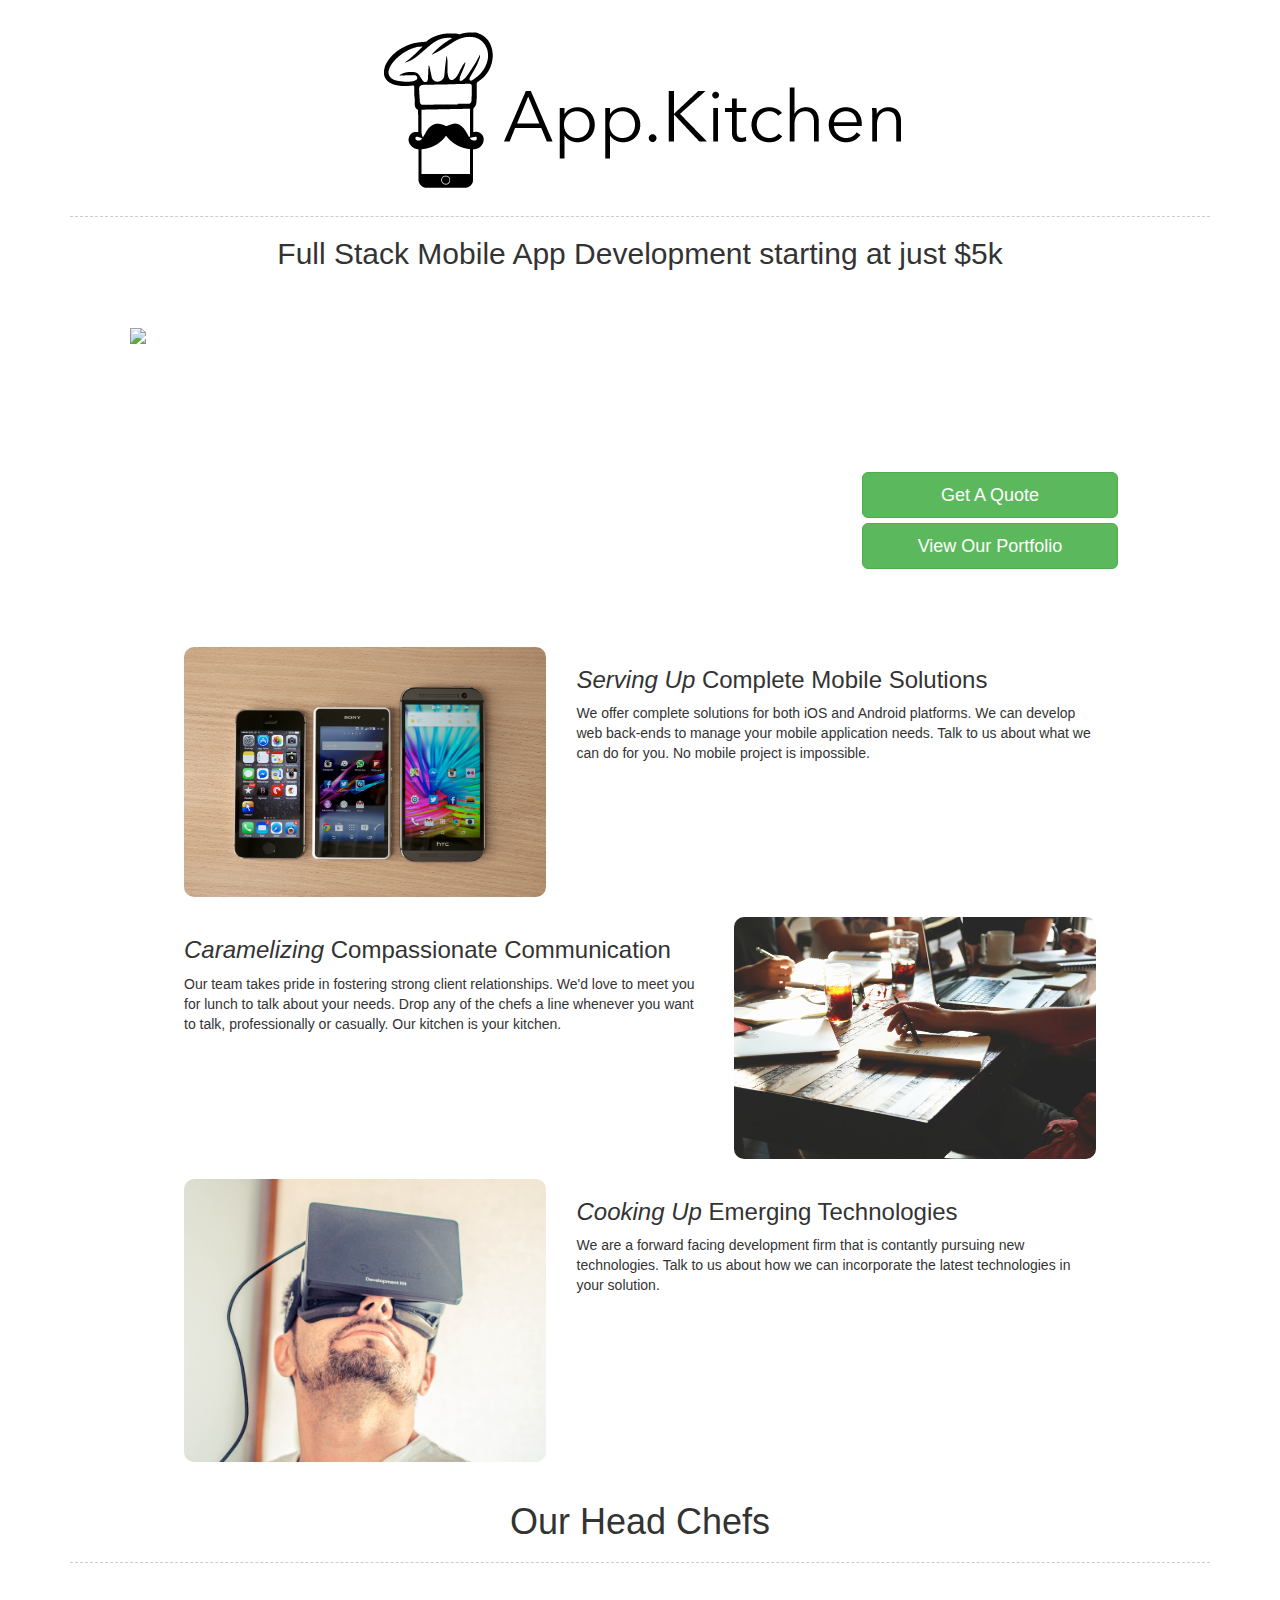
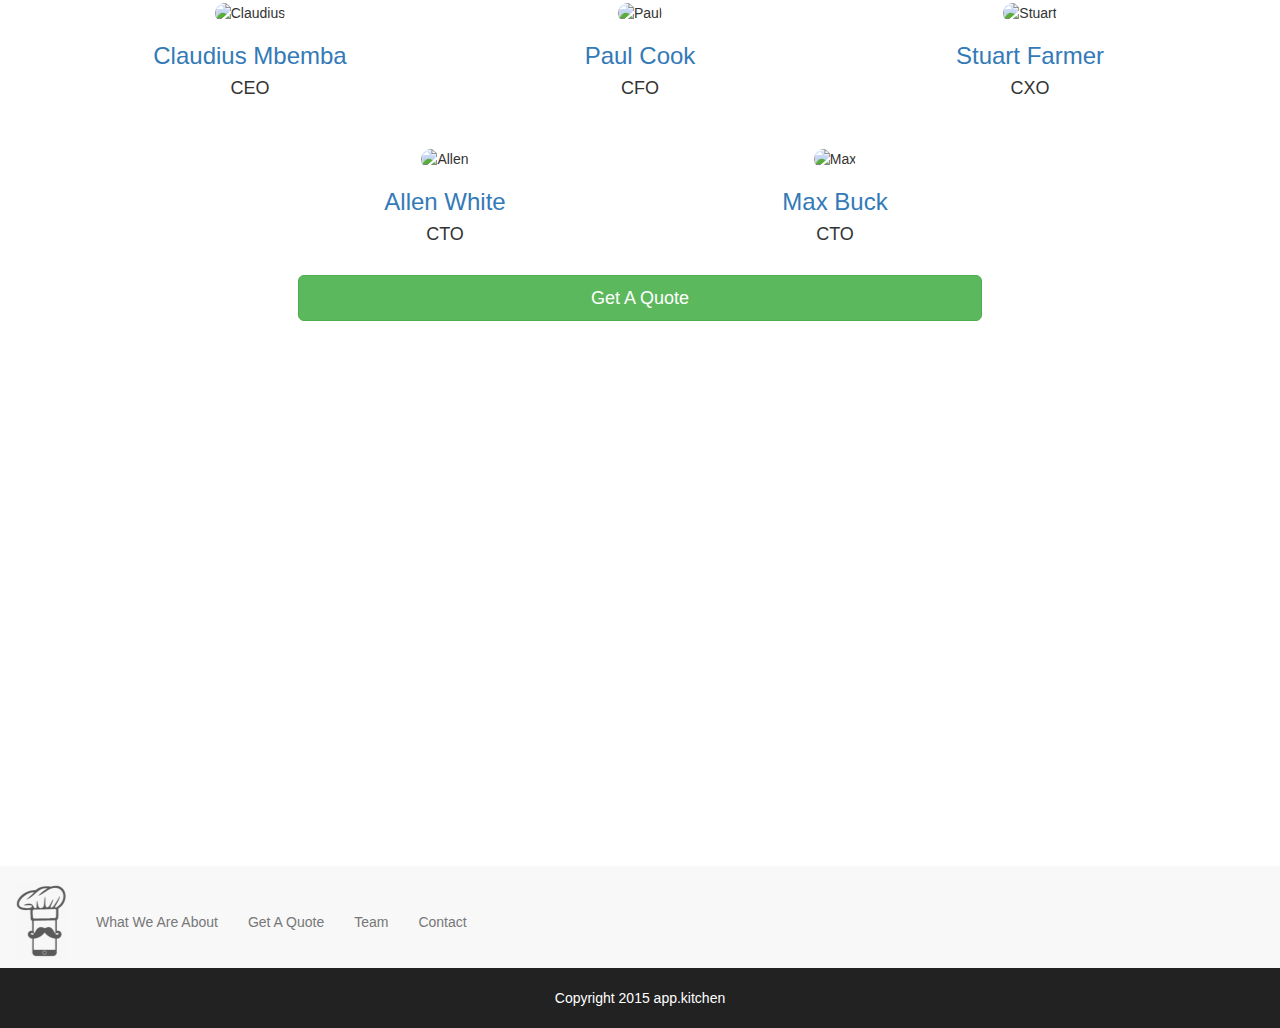
==== index.html @ c3866a5e "added favicons and centerd footer text for mobile" ====
<html>
<head>
	<title>app.kitchen</title>
	<!-- Latest compiled and minified CSS -->
	<link rel="stylesheet" href="https://maxcdn.bootstrapcdn.com/bootstrap/3.3.4/css/bootstrap.min.css">

	<!-- Optional theme -->
	<link rel="stylesheet" href="https://maxcdn.bootstrapcdn.com/bootstrap/3.3.4/css/bootstrap-theme.min.css">
	<!-- <link rel="icon" type="image/png" sizes="96x96" href="favicon-96x96.png"> -->
	<link rel="icon" type="image/png" sizes="96x96" href="favicon.ico">

	<!-- Latest compiled and minified JavaScript -->
	<script src="https://maxcdn.bootstrapcdn.com/bootstrap/3.3.4/js/bootstrap.min.js"></script>
	<style>
		hr {
			border: 0;
			border-bottom: 1px dashed #ccc;
			background: #fff;
		}
		.container {
			margin-top: 25px;
		}
		.jumbotron {
			background-color: #FFF;
		}
		.buttons {
			margin-left: 20%;
			margin-right: 20%;
		}
		.content {
			margin-left: 10%;
			margin-right: 10%;
		}
		.actionbutton {
		}

		.jumbobuttons {
			margin-left: 10%;
			margin-right: 10%;
			margin-top: 45%;
		}
		.circle {
			border-radius: 100px;
			-webkit-border-radius: 100px;
			-moz-border-radius: 100px;
		}
		.bottombuttons {
			margin-left: 20%;
			margin-right: 20%;
			padding-bottom: 5%;
		}

	/*	.bottombuttons a{
			height: 10%;
		}*/

		.finalfooter {
			width: 100%;
			background-color: #222;
			padding-top: 20px;
			padding-bottom: 10px;
		}
		.navbar {
			margin-bottom: 0px;
		}
		.bottomimage {
			padding-bottom: 15px;
		}
		.navbar-default {
			border-color: transparent;
			background-image: none;
			background-repeat: none;
			box-shadow: none;
			border-radius: 0px;
		}
		.google-maps {
			position: relative;
			padding-bottom: 40%;
			height: 0;
			margin-bottom: 20px;
			overflow: hidden;
		}
		.google-maps iframe {
			position: absolute;
			top: 0;
			left: 0;
			width: 100% !important;
		/*			height: 100% !important;*/		}

		.logo-mini{
			height: 100px;
		}
		.logo-mini ul{
			padding-top: 30px;
		}

		@media (max-width: 768px) {
			.navbar.navbar-default{
				height: 250px;
				text-align: center;
			}

			/*.displayed-center {
				display: block;
				position: absolute;
				margin-left: auto;
				margin-right: auto
			}*/

		}
	</style>
</head>
<body>
	<div class="container" id="top">

		<div class="logo">
			<center>
				<img src="logo-final.png" style="max-width:100%;height:auto;">
			</center>
		</div>

		<hr>

		<div class="subtitle">
			<center>
				<h2>Full Stack Mobile App Development starting at just $5k</h2>
			</center>
		</div>

		<div class="jumbotron">
			<div class="row">
				<div class="col-md-8"><img src="http://i.imgur.com/rSR1tQp.jpg" style="max-width:100%;height:auto;"></div>

				<div class="col-md-4 visible-md visible-lg">
					<div class="jumbobuttons">
						<a type="actionbutton" class="btn btn-success btn-lg btn-block" href="mailto:hello@app.kitchen?subject=I need to build an app! &body=Hey chefs, ">Get A Quote</a>
						<button type="actionbutton" class="btn btn-success btn-lg btn-block" id="portfolio">View Our Portfolio</button>
					</div>
				</div>
			</div>

			<div class="row visible-xs visible-sm">
				<br> <br>
				<div class="buttons">
					<a type="actionbutton" class="btn btn-success btn-lg btn-block" href="mailto:hello@app.kitchen?subject=I need to build an app! &body=Hey chefs, ">Get A Quote</a>
					<button type="actionbutton" class="btn btn-success btn-lg btn-block">View Our Portfolio</button>
				</div>
			</div>
		</div>


		<div class="content" id="about">
			<div class="row">
				<div class="col-md-5">
					<center>
						<img src="img/phones.jpg" style="max-width:100%;height:auto;border-radius: 10px;">
					</center>
				</div>
				<div class="col-md-7">
					<div class="copy">
						<h3><i>Serving Up</i> Complete Mobile Solutions</h3>
						<p>We offer complete solutions for both iOS and Android platforms. We can develop web back-ends to manage your mobile application needs. Talk to us about what we can do for you. No mobile project is impossible.</p>
					</div>
				</div>
			</div>

			<br>

			<div class="row">
				<div class="col-md-5 col-md-push-7">
					<center>
						<img src="img/compassion.jpg" style="max-width:100%;height:auto;border-radius: 10px;">
					</center>
				</div>
				<div class="col-md-7 col-md-pull-5">
					<div class="copy">
						<h3><i>Caramelizing</i> Compassionate Communication</h3>
						<p>Our team takes pride in fostering strong client relationships. We'd love to meet you for lunch to talk about your needs. Drop any of the chefs a line whenever you want to talk, professionally or casually. Our kitchen is your kitchen.</p>
					</div>
				</div>
			</div>

			<br>

			<div class="row">
				<div class="col-md-5">
					<center>
						<img src="img/oculus.jpg" style="max-width:100%;height:auto;border-radius: 10px;">
					</center>
				</div>
				<div class="col-md-7">
					<div class="copy">
						<h3><i>Cooking Up</i> Emerging Technologies</h3>
						<p>We are a forward facing development firm that is contantly pursuing new technologies. Talk to us about how we can incorporate the latest technologies in your solution.</p>
					</div>
				</div>
			</div>
		</div>

		<br>

		<center>
			<h1>Our Head Chefs</h1>
		</center>

		<hr><br>
		<center>
			<div class="team visible-lg visible-md visible-xs" id="team">
				<div class="row">
					<div class="col-md-4">
						<img src="img/claudius-sm.jpg" alt="Claudius" class="circle">
						<h3><a href="mailto:claudius@app.kitchen" title="claudius@app.kitchen">Claudius Mbemba</a></h3>
						<h4>CEO</h4>
						<!-- <p><a href="mailto:claudius@app.kitchen" title="claudius@app.kitchen">claudius@app.kitchen</a></p> -->
					</div>
					<div class="col-md-4">
						<img src="img/paul.png" alt="Paul" class="circle">
						<h3><a href="mailto:paul@app.kitchen" title="paul@app.kitchen">Paul Cook</a></h3>
						<h4>CFO</h4>
						<!-- <p><a href="mailto:paul@app.kitchen" title="paul@app.kitchen">paul@app.kitchen</a></p> -->
					</div>
					<div class="col-md-4">
						<img src="img/stuart-sm.jpg" alt="Stuart" class="circle">
						<h3><a href="mailto:stuart@app.kitchen" title="stuart@app.kitchen">Stuart Farmer</a></h3>
						<h4>CXO</h4>
						<!-- <p><a href="mailto:stuart@app.kitchen" title="stuart@app.kitchen">stuart@app.kitchen</a></p> -->
					</div>
				</div>
				<br><br>
				<div class="row">
					<div class="col-md-4 col-md-offset-2">
						<img src="img/allen-sm.jpg" alt="Allen" class="circle">
						<h3><a href="mailto:allen@app.kitchen" title="allen@app.kitchen">Allen White</a></h3>
						<h4>CTO</h4>
						<!-- <p><a href="mailto:allen@app.kitchen" title="allen@app.kitchen">allen@app.kitchen</a></p> -->
					</div>
					<div class="col-md-4">
						<img src="img/max-sm.jpg" alt="Max" class="circle">
						<h3><a href="mailto:max@app.kitchen" title="max@app.kitchen">Max Buck</a></h3>
						<h4>CTO</h4>
						<!-- <p><a href="mailto:max@app.kitchen" title="max@app.kitchen">max@app.kitchen</a></p> -->
					</div>
				</div>
			</div>

			<div class="team visible-sm">
				<div class="row">
					<div class="col-xs-6">
						<img src="img/claudius-sm.jpg" alt="Claudius" class="circle">
						<h3><a href="mailto:claudius@app.kitchen" title="claudius@app.kitchen">Claudius Mbemba</a></h3>
						<h4>CEO</h4>
						<!-- <p><a href="mailto:claudius@app.kitchen" title="claudius@app.kitchen">claudius@app.kitchen</a></p> -->
					</div>
					<div class="col-xs-6">
						<img src="img/paul.png" alt="Paul" class="circle">
						<h3><a href="mailto:paul@app.kitchen" title="paul@app.kitchen">Paul Cook</a></h3>
						<h4>CFO</h4>
						<!-- <p><a href="mailto:paul@app.kitchen" title="paul@app.kitchen">paul@app.kitchen</a></p> -->
					</div>

				</div>
				<br><br>
				<div class="row">
					<div class="col-xs-6">
						<img src="img/stuart-sm.jpg" alt="Stuart" class="circle">
						<h3><a href="mailto:stuart@app.kitchen" title="stuart@app.kitchen">Stuart Farmer</a></h3>
						<h4>CXO</h4>
						<!-- <p><a href="mailto:stuart@app.kitchen" title="stuart@app.kitchen">stuart@app.kitchen</a></p> -->
					</div>
					<div class="col-xs-6">
						<img src="img/allen-sm.jpg" alt="Allen" class="circle">
						<h3><a href="mailto:allen@app.kitchen" title="allen@app.kitchen">Allen White</a></h3>
						<h4>CTO</h4>
						<!-- <p><a href="mailto:allen@app.kitchen" title="allen@app.kitchen">allen@app.kitchen</a></p> -->
					</div>
					<br><br>
					<div class="row">
						<div class="col-xs-12">
							<img src="img/max-sm.jpg" alt="Max" class="circle">
							<h3><a href="mailto:max@app.kitchen" title="max@app.kitchen">Max Buck</a></h3>
							<h4>CTO</h4>
							<!-- <p><a href="mailto:max@app.kitchen" title="max@app.kitchen">max@app.kitchen</a></p> -->
						</div>
					</div>
				</div>
			</center>

			<br>

			<div class="bottombuttons">
				<a type="actionbutton" class="btn btn-success btn-lg btn-block" href="mailto:hello@app.kitchen?subject=I need to build an app! &body=Hey chefs, ">Get A Quote</a>
				<!-- <button type="actionbutton" class="btn btn-success btn-lg btn-block">View Our Portfolio</button> -->
			</div>

			<div class="row">
				<div class="col-md-12 google-maps">
					<!-- 	  				<img src="img/bottom.png" class="bottomimage" style="max-width:100%;height:auto;"> -->
					<iframe width="600" height="450" frameborder="0" style="border:0"
					src="https://www.google.com/maps/embed/v1/place?q=Columbus,+OH,+United+States&key=AIzaSyCU7rZMOqBsI87fpoZBSIxQPs0A9yLK6k0"></iframe>
				</div>
			</div>
		</div> 	<!-- <div class="container" id="top"> -->

		<nav class="navbar navbar-default">
			<div class="container-fluid logo-mini">
				<div class="navbar-header">
					<a class="navbar-brand" href="#top">
						<img class="displayed-center" alt="app.kitchen" src="logo-mini-3.png">
					</a>
				</div>
				<ul class="nav navbar-nav">
					<li><a href="#about">What We Are About</a></li>
					<li><a href="mailto:hello@app.kitchen?subject=I need to build an app! &body=Hey chefs, ">Get A Quote</a></li>
					<li><a href="#team">Team</a></li>
					<li><a href="mailto:hello@app.kitchen?subject=">Contact</a></li>
				</ul>
			</div>
		</nav>

		<footer class="footer">
			<div class="finalfooter">
				<center>
					<p class="text-muted" style="color:white;">Copyright 2015 app.kitchen</p>
				</center>
			</div>
		</footer>

		<!-- jQuery (necessary for Bootstrap's JavaScript plugins) -->
		<script src="https://ajax.googleapis.com/ajax/libs/jquery/1.11.2/jquery.min.js"></script>
		<script type="text/javascript">
			$("#portfolio").click(function(){
				alert("Comiing Soon");
			});
		</script>
	</body>
	</html>
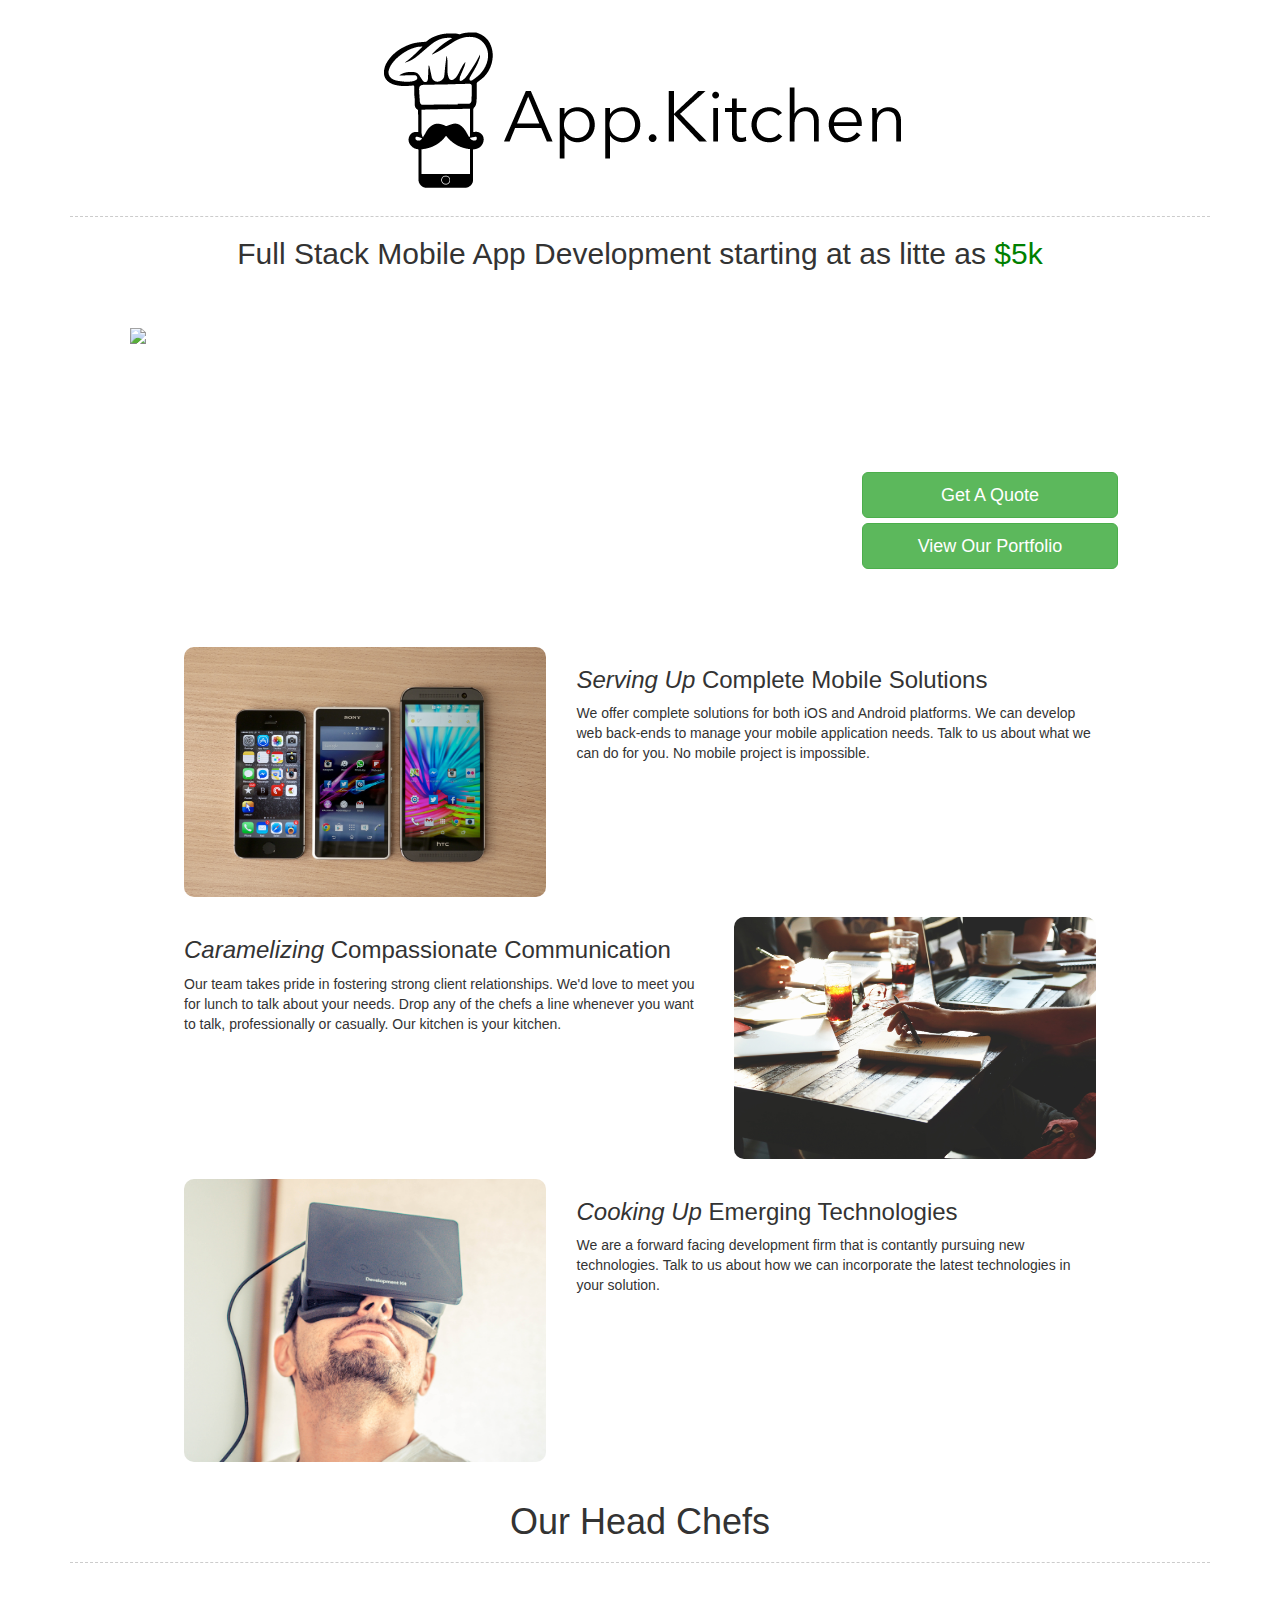
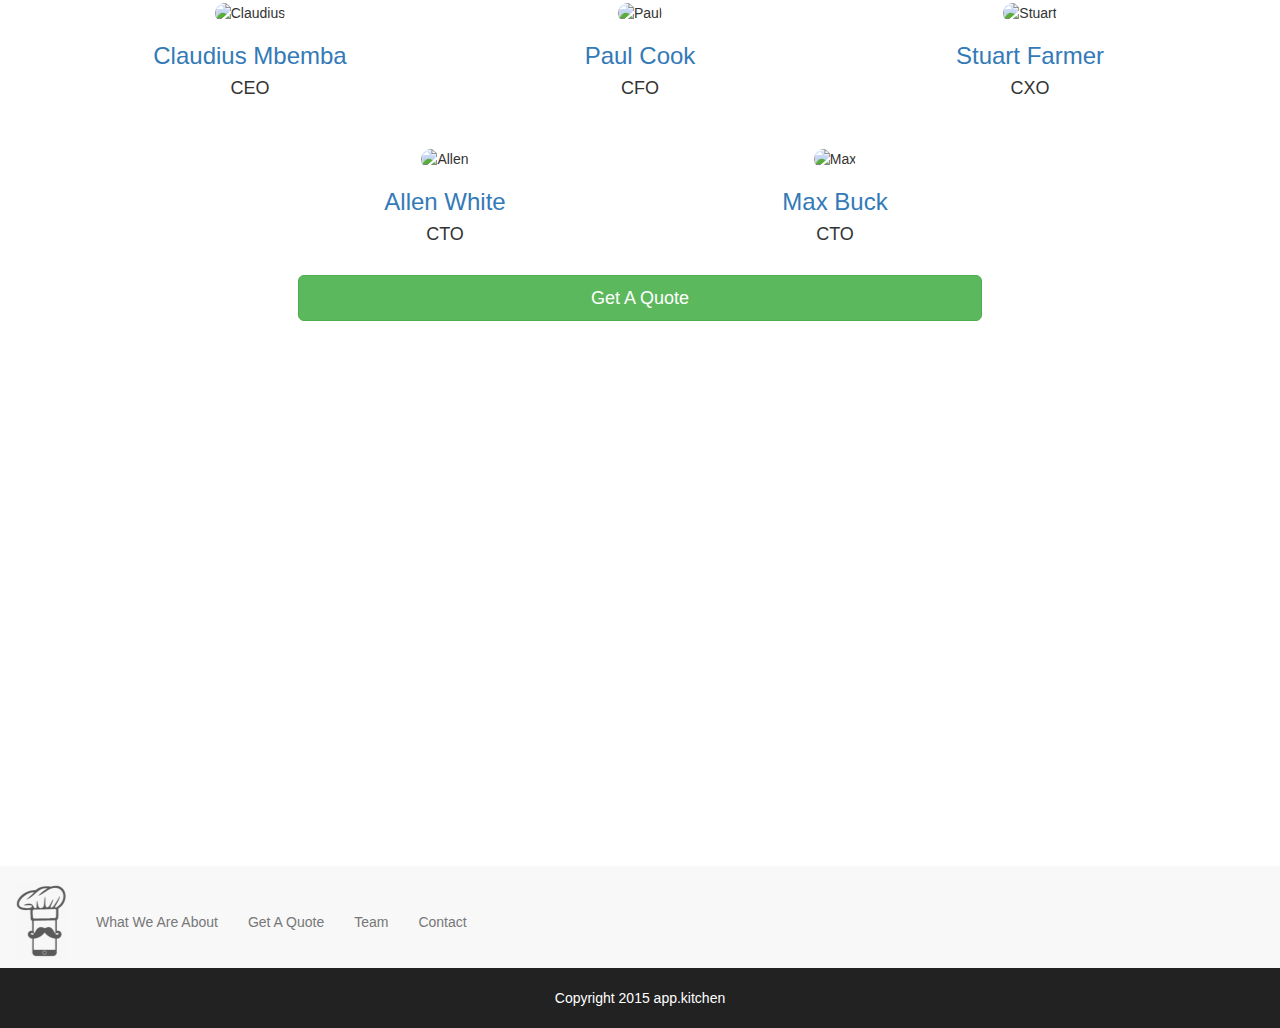
==== commit 23e99a16: "added color to pricing" ====
--- a/index.html
+++ b/index.html
@@ -93,7 +93,9 @@
 		.logo-mini ul{
 			padding-top: 30px;
 		}
-
+		.money{
+			color:green;
+		}
 		@media (max-width: 768px) {
 			.navbar.navbar-default{
 				height: 250px;
@@ -123,7 +125,7 @@
 
 		<div class="subtitle">
 			<center>
-				<h2>Full Stack Mobile App Development starting at just $5k</h2>
+				<h2>Full Stack Mobile App Development starting at as litte as <span class="money">$5k</span></h2>
 			</center>
 		</div>
 
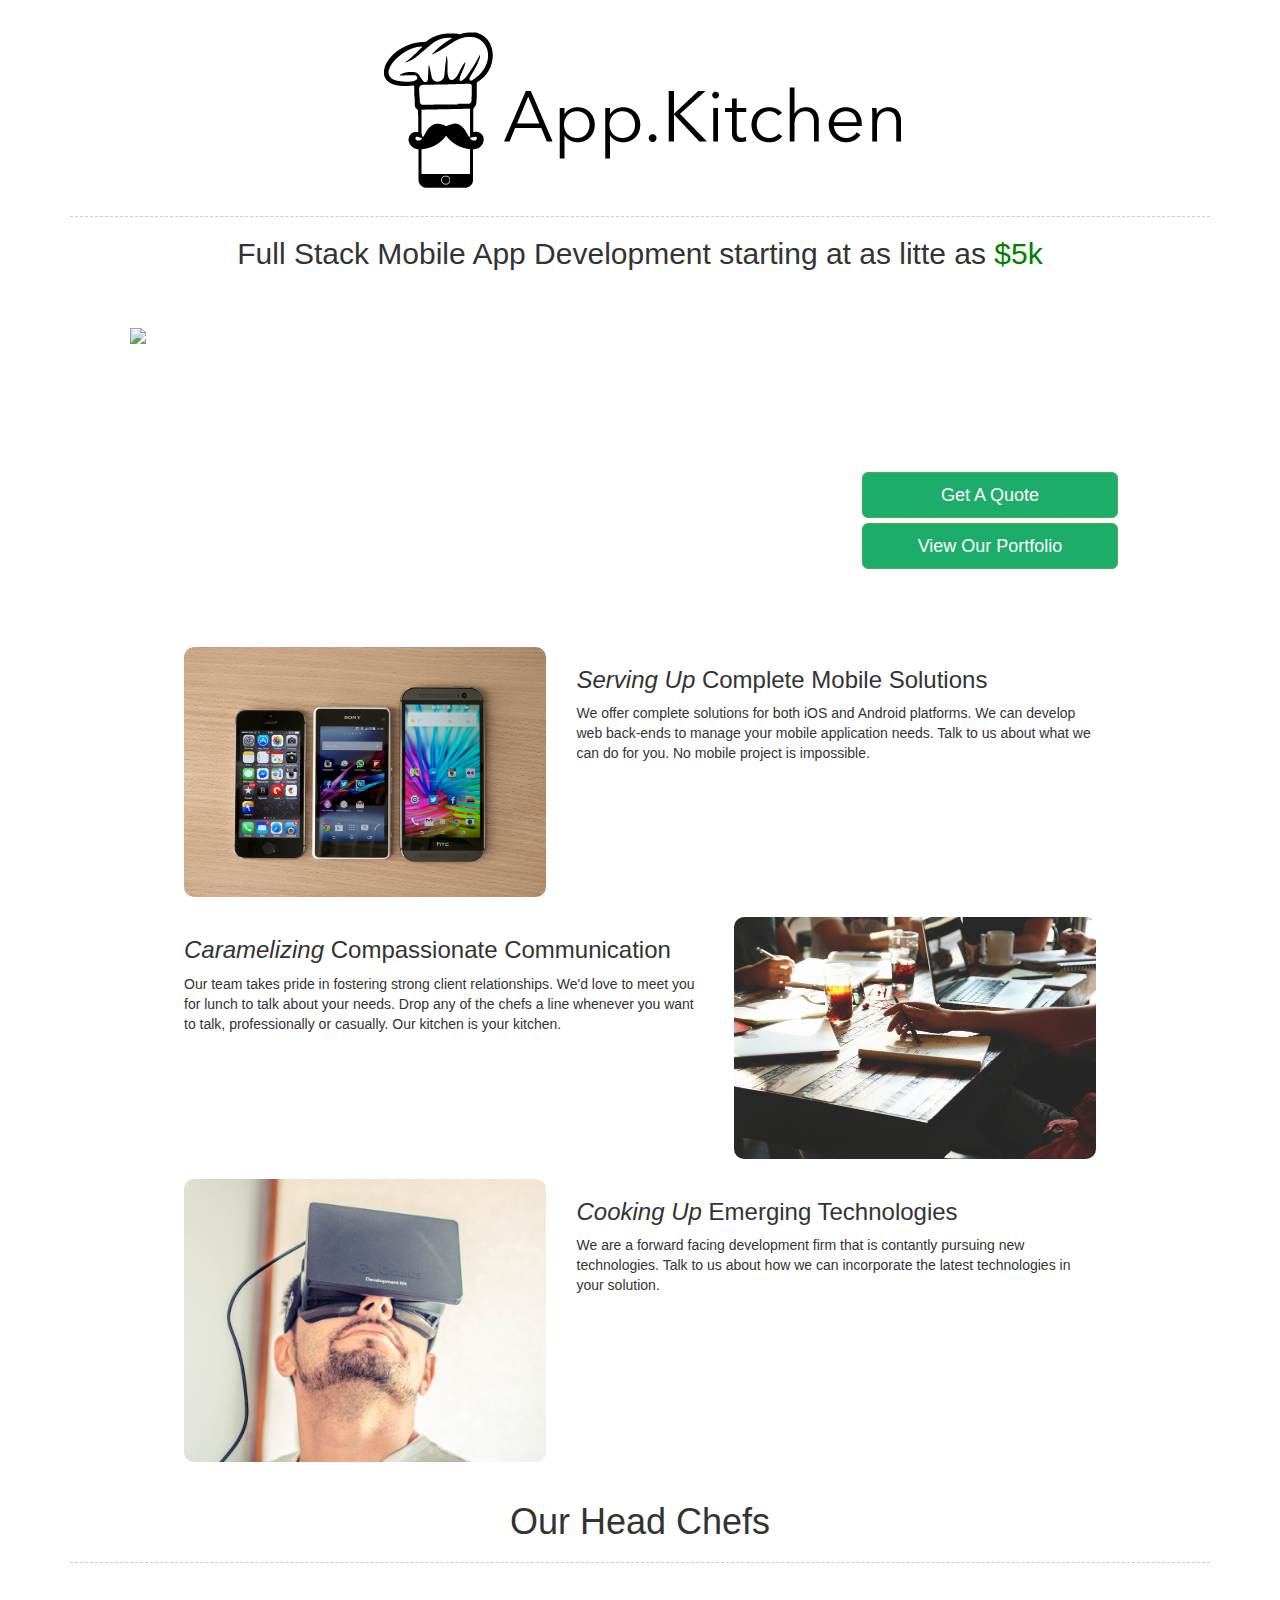
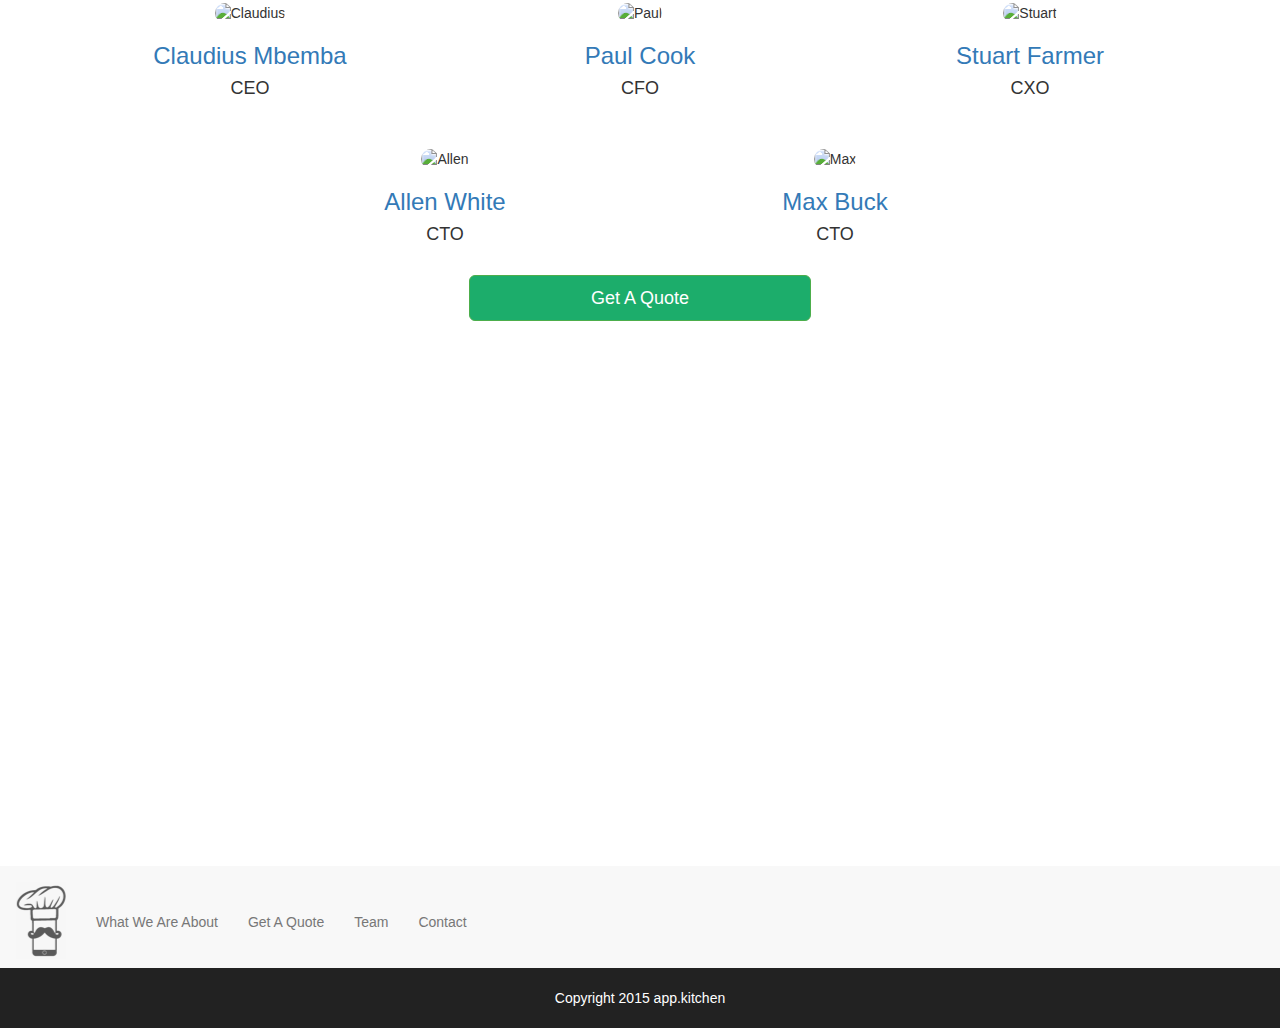
==== commit 68709b3f: "changed btn color and styled bottom btn" ====
--- a/index.html
+++ b/index.html
@@ -12,6 +12,11 @@
 	<!-- Latest compiled and minified JavaScript -->
 	<script src="https://maxcdn.bootstrapcdn.com/bootstrap/3.3.4/js/bootstrap.min.js"></script>
 	<style>
+
+		.btn-success{
+			background:#1CAD6B;
+		}
+
 		hr {
 			border: 0;
 			border-bottom: 1px dashed #ccc;
@@ -90,11 +95,20 @@
 		.logo-mini{
 			height: 100px;
 		}
+
 		.logo-mini ul{
 			padding-top: 30px;
 		}
+
 		.money{
 			color:green;
+		}
+
+		.bottombuttons .btn-block {
+			width: 50%;
+			margin-left: auto;
+			margin-right: auto;
+			display: block;
 		}
 		@media (max-width: 768px) {
 			.navbar.navbar-default{
@@ -108,6 +122,12 @@
 				margin-left: auto;
 				margin-right: auto
 			}*/
+			.bottombuttons .btn-block {
+				width: 100%;
+				margin-left: auto;
+				margin-right: auto;
+				display: block;
+			}
 
 		}
 	</style>
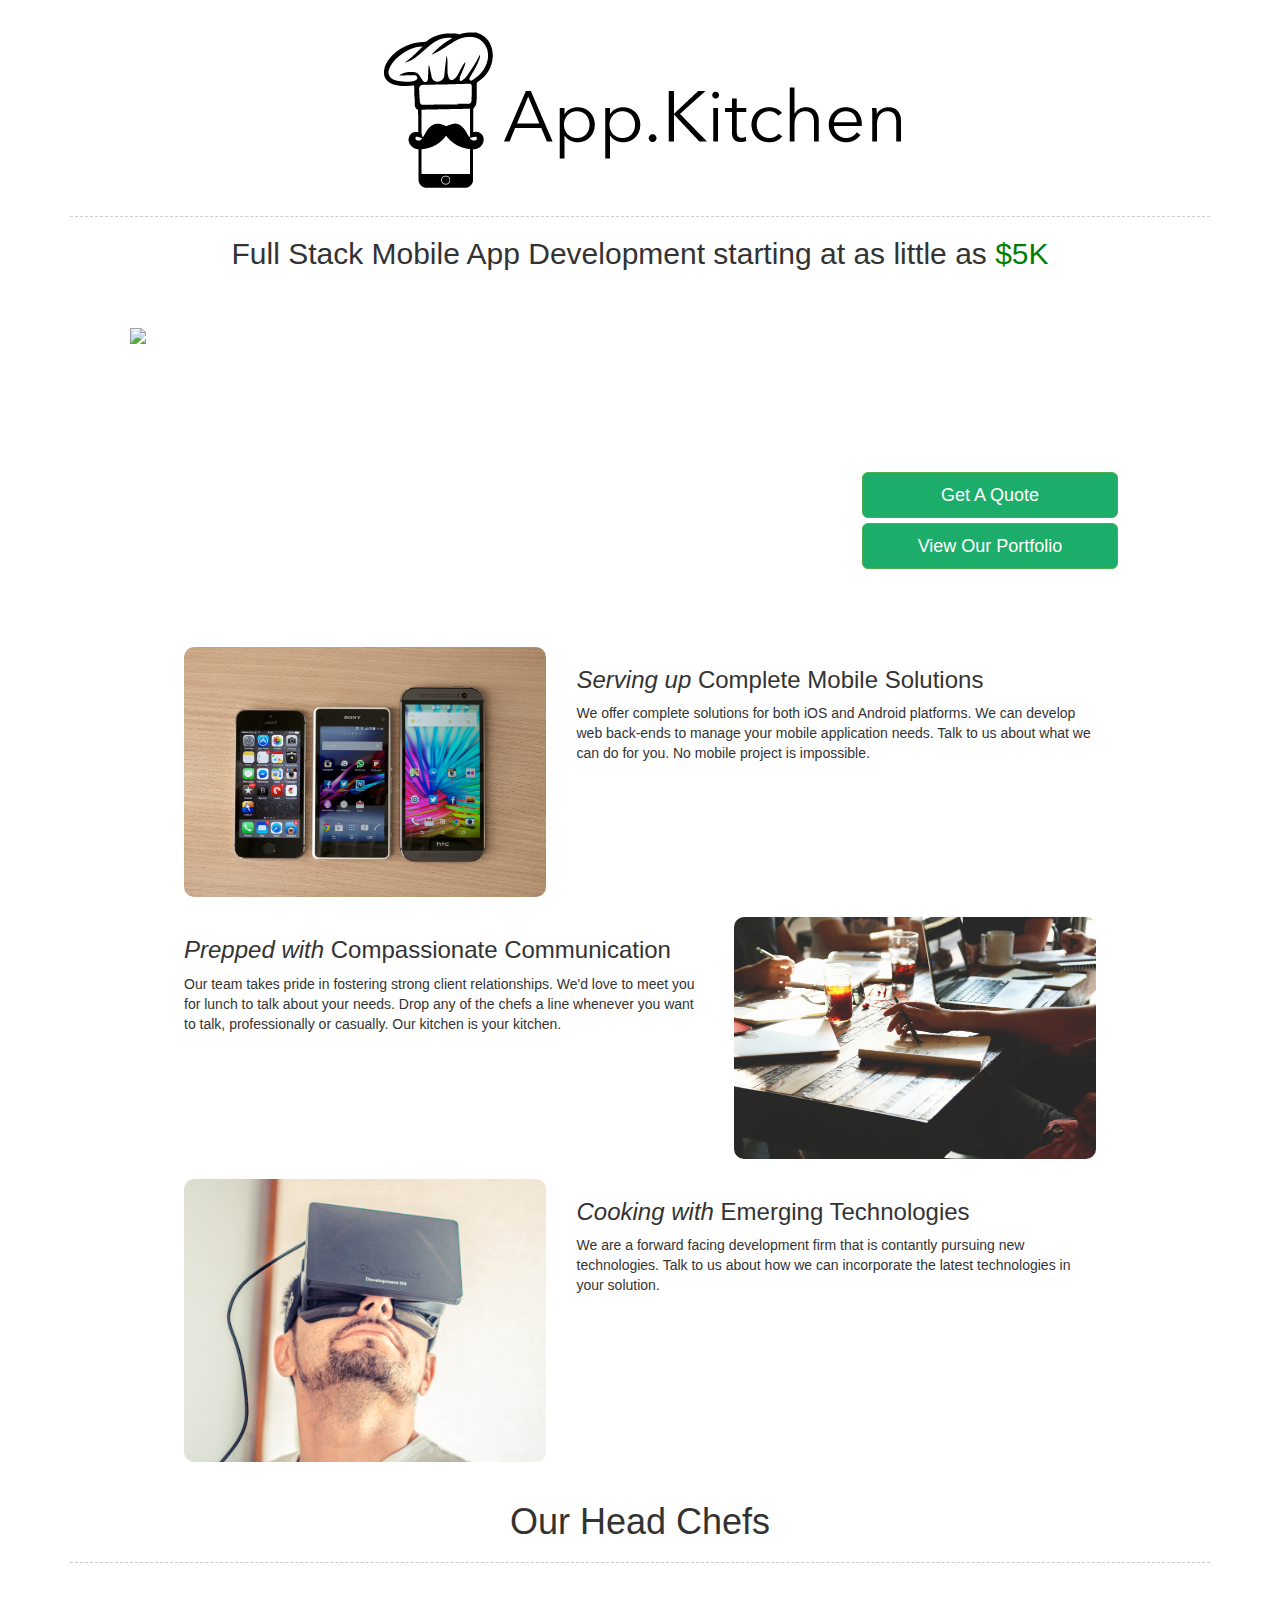
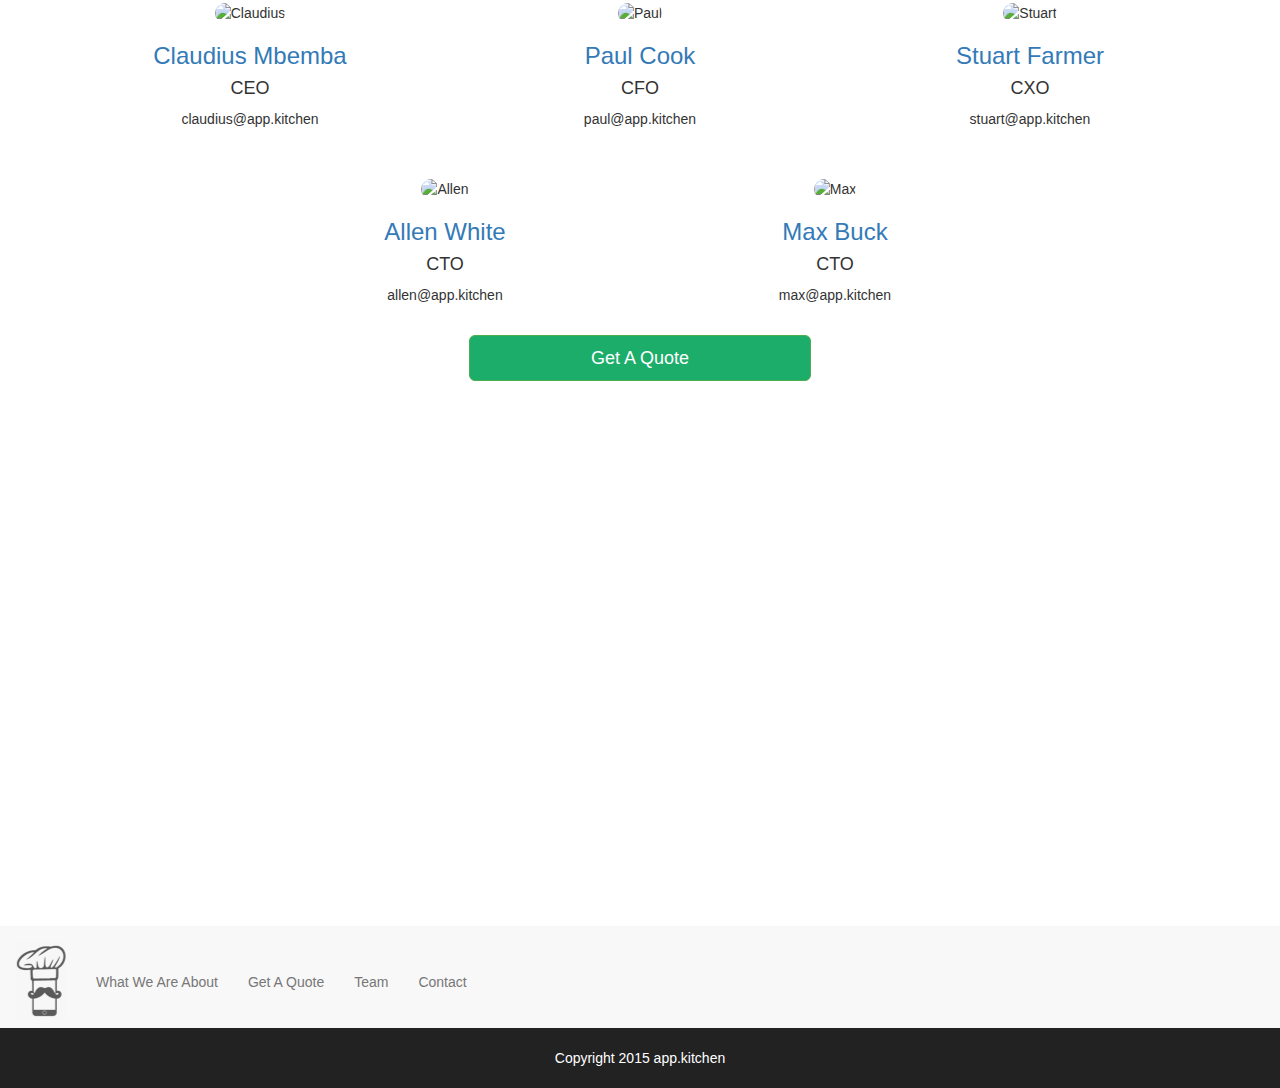
==== commit 5dec0abe: "spelling" ====
--- a/index.html
+++ b/index.html
@@ -145,7 +145,7 @@
 
 		<div class="subtitle">
 			<center>
-				<h2>Full Stack Mobile App Development starting at as litte as <span class="money">$5k</span></h2>
+				<h2>Full Stack Mobile App Development starting at as little as <span class="money">$5K</span></h2>
 			</center>
 		</div>
 
@@ -180,7 +180,7 @@
 				</div>
 				<div class="col-md-7">
 					<div class="copy">
-						<h3><i>Serving Up</i> Complete Mobile Solutions</h3>
+						<h3><i>Serving up</i> Complete Mobile Solutions</h3>
 						<p>We offer complete solutions for both iOS and Android platforms. We can develop web back-ends to manage your mobile application needs. Talk to us about what we can do for you. No mobile project is impossible.</p>
 					</div>
 				</div>
@@ -196,7 +196,7 @@
 				</div>
 				<div class="col-md-7 col-md-pull-5">
 					<div class="copy">
-						<h3><i>Caramelizing</i> Compassionate Communication</h3>
+						<h3><i>Prepped with</i> Compassionate Communication</h3>
 						<p>Our team takes pride in fostering strong client relationships. We'd love to meet you for lunch to talk about your needs. Drop any of the chefs a line whenever you want to talk, professionally or casually. Our kitchen is your kitchen.</p>
 					</div>
 				</div>
@@ -212,7 +212,7 @@
 				</div>
 				<div class="col-md-7">
 					<div class="copy">
-						<h3><i>Cooking Up</i> Emerging Technologies</h3>
+						<h3><i>Cooking with</i> Emerging Technologies</h3>
 						<p>We are a forward facing development firm that is contantly pursuing new technologies. Talk to us about how we can incorporate the latest technologies in your solution.</p>
 					</div>
 				</div>
@@ -233,19 +233,19 @@
 						<img src="img/claudius-sm.jpg" alt="Claudius" class="circle">
 						<h3><a href="mailto:claudius@app.kitchen" title="claudius@app.kitchen">Claudius Mbemba</a></h3>
 						<h4>CEO</h4>
-						<!-- <p><a href="mailto:claudius@app.kitchen" title="claudius@app.kitchen">claudius@app.kitchen</a></p> -->
+						<p>claudius@app.kitchen</p>
 					</div>
 					<div class="col-md-4">
 						<img src="img/paul.png" alt="Paul" class="circle">
 						<h3><a href="mailto:paul@app.kitchen" title="paul@app.kitchen">Paul Cook</a></h3>
 						<h4>CFO</h4>
-						<!-- <p><a href="mailto:paul@app.kitchen" title="paul@app.kitchen">paul@app.kitchen</a></p> -->
+						<p>paul@app.kitchen</p>
 					</div>
 					<div class="col-md-4">
 						<img src="img/stuart-sm.jpg" alt="Stuart" class="circle">
 						<h3><a href="mailto:stuart@app.kitchen" title="stuart@app.kitchen">Stuart Farmer</a></h3>
 						<h4>CXO</h4>
-						<!-- <p><a href="mailto:stuart@app.kitchen" title="stuart@app.kitchen">stuart@app.kitchen</a></p> -->
+						<p>stuart@app.kitchen</p>
 					</div>
 				</div>
 				<br><br>
@@ -254,13 +254,13 @@
 						<img src="img/allen-sm.jpg" alt="Allen" class="circle">
 						<h3><a href="mailto:allen@app.kitchen" title="allen@app.kitchen">Allen White</a></h3>
 						<h4>CTO</h4>
-						<!-- <p><a href="mailto:allen@app.kitchen" title="allen@app.kitchen">allen@app.kitchen</a></p> -->
+						<p>allen@app.kitchen</p>
 					</div>
 					<div class="col-md-4">
 						<img src="img/max-sm.jpg" alt="Max" class="circle">
 						<h3><a href="mailto:max@app.kitchen" title="max@app.kitchen">Max Buck</a></h3>
 						<h4>CTO</h4>
-						<!-- <p><a href="mailto:max@app.kitchen" title="max@app.kitchen">max@app.kitchen</a></p> -->
+						<p>max@app.kitchen</p>
 					</div>
 				</div>
 			</div>
@@ -271,15 +271,14 @@
 						<img src="img/claudius-sm.jpg" alt="Claudius" class="circle">
 						<h3><a href="mailto:claudius@app.kitchen" title="claudius@app.kitchen">Claudius Mbemba</a></h3>
 						<h4>CEO</h4>
-						<!-- <p><a href="mailto:claudius@app.kitchen" title="claudius@app.kitchen">claudius@app.kitchen</a></p> -->
+						<p>claudius@app.kitchen</p>
 					</div>
 					<div class="col-xs-6">
 						<img src="img/paul.png" alt="Paul" class="circle">
 						<h3><a href="mailto:paul@app.kitchen" title="paul@app.kitchen">Paul Cook</a></h3>
 						<h4>CFO</h4>
-						<!-- <p><a href="mailto:paul@app.kitchen" title="paul@app.kitchen">paul@app.kitchen</a></p> -->
-					</div>
-
+						<p>paul@app.kitchen</p>
+					</div>
 				</div>
 				<br><br>
 				<div class="row">
@@ -287,13 +286,13 @@
 						<img src="img/stuart-sm.jpg" alt="Stuart" class="circle">
 						<h3><a href="mailto:stuart@app.kitchen" title="stuart@app.kitchen">Stuart Farmer</a></h3>
 						<h4>CXO</h4>
-						<!-- <p><a href="mailto:stuart@app.kitchen" title="stuart@app.kitchen">stuart@app.kitchen</a></p> -->
+						<p>stuart@app.kitchen</p>
 					</div>
 					<div class="col-xs-6">
 						<img src="img/allen-sm.jpg" alt="Allen" class="circle">
 						<h3><a href="mailto:allen@app.kitchen" title="allen@app.kitchen">Allen White</a></h3>
 						<h4>CTO</h4>
-						<!-- <p><a href="mailto:allen@app.kitchen" title="allen@app.kitchen">allen@app.kitchen</a></p> -->
+						<p>allen@app.kitchen</p>
 					</div>
 					<br><br>
 					<div class="row">
@@ -301,7 +300,7 @@
 							<img src="img/max-sm.jpg" alt="Max" class="circle">
 							<h3><a href="mailto:max@app.kitchen" title="max@app.kitchen">Max Buck</a></h3>
 							<h4>CTO</h4>
-							<!-- <p><a href="mailto:max@app.kitchen" title="max@app.kitchen">max@app.kitchen</a></p> -->
+							<p>max@app.kitchen</p>
 						</div>
 					</div>
 				</div>
@@ -351,7 +350,7 @@
 		<script src="https://ajax.googleapis.com/ajax/libs/jquery/1.11.2/jquery.min.js"></script>
 		<script type="text/javascript">
 			$("#portfolio").click(function(){
-				alert("Comiing Soon");
+				alert("Coming Soon!");
 			});
 		</script>
 	</body>
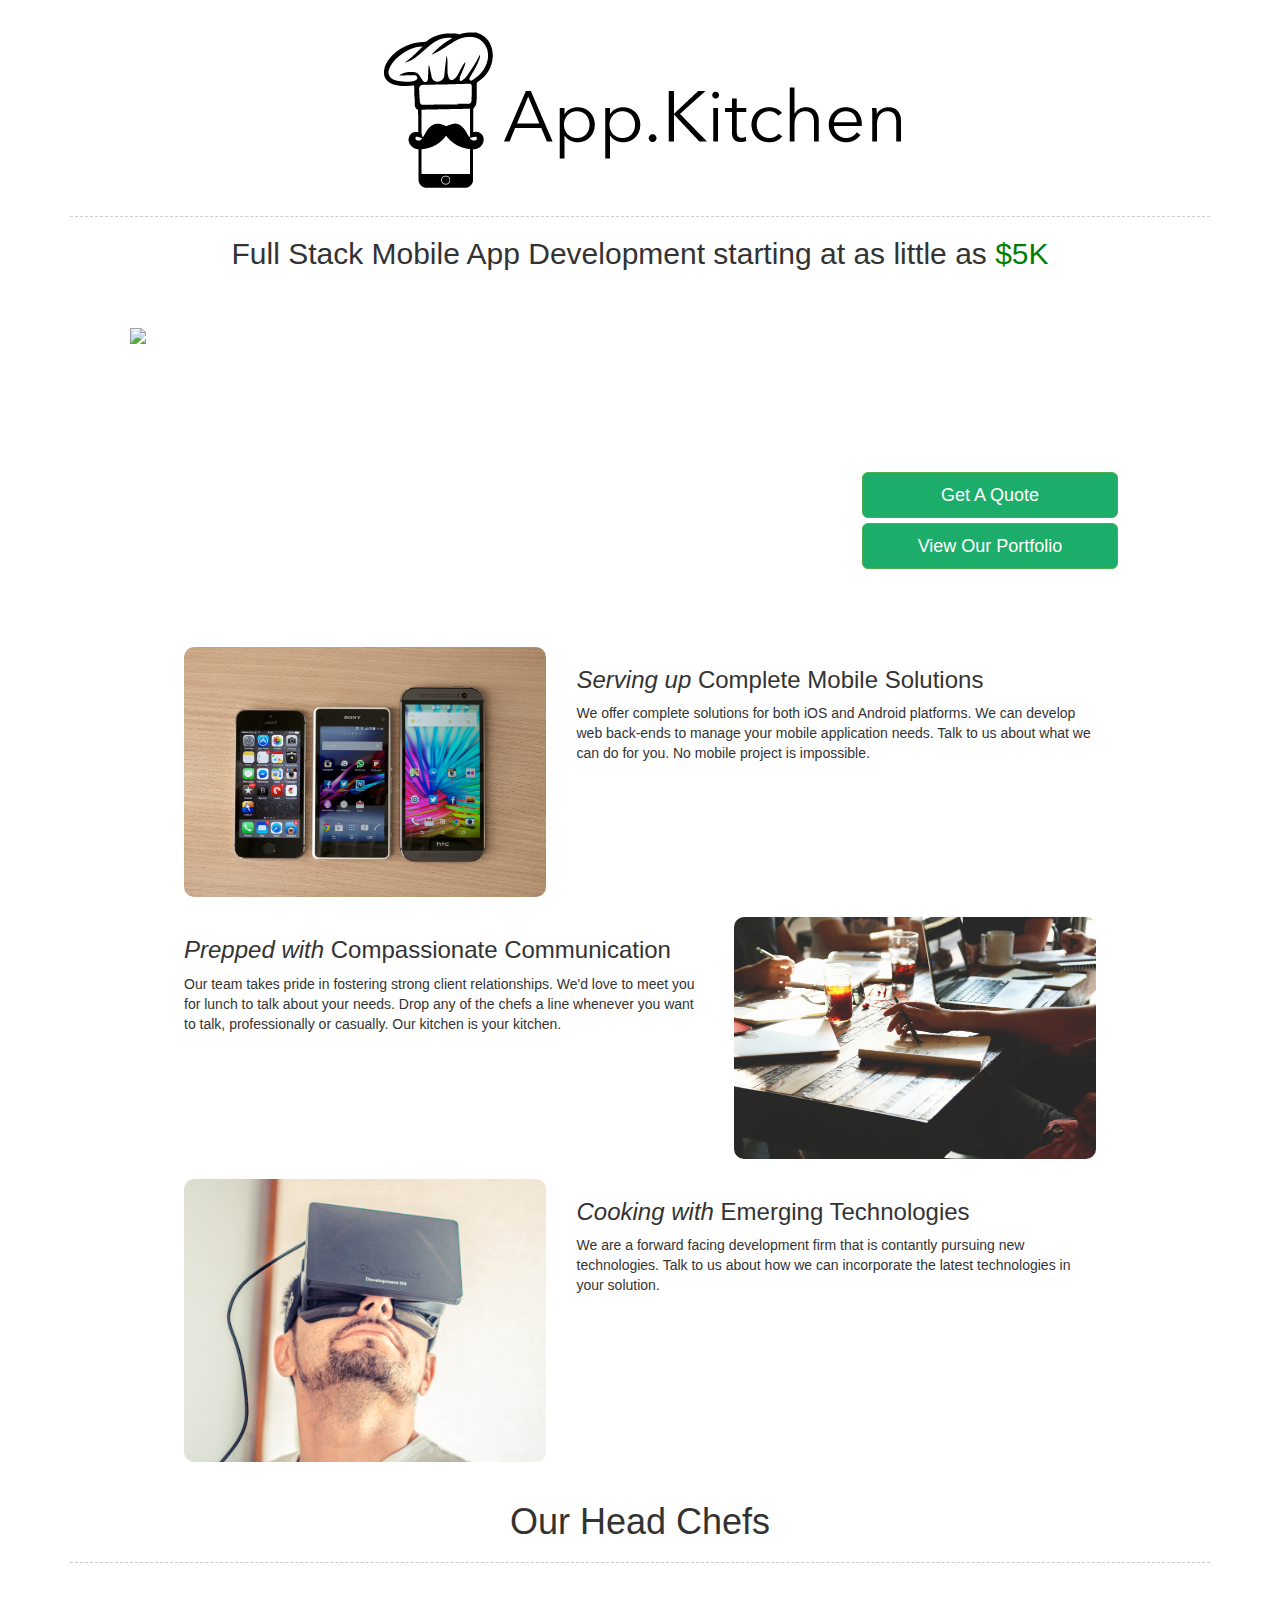
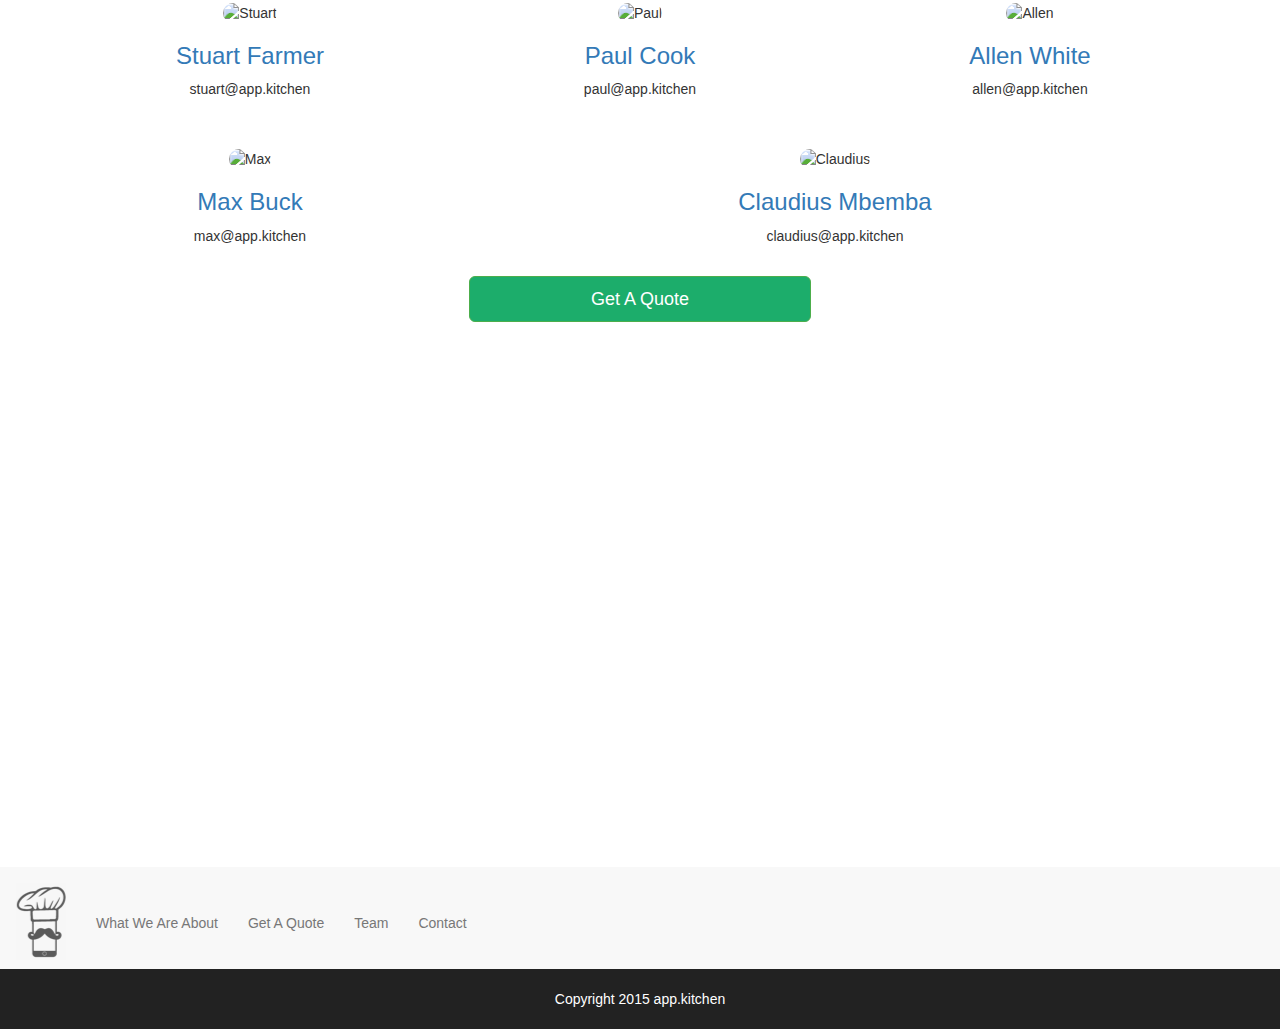
==== commit cf7013c1: "new layout" ====
--- a/index.html
+++ b/index.html
@@ -229,39 +229,35 @@
 		<center>
 			<div class="team visible-lg visible-md visible-xs" id="team">
 				<div class="row">
-					<div class="col-md-4">
-						<img src="img/claudius-sm.jpg" alt="Claudius" class="circle">
-						<h3><a href="mailto:claudius@app.kitchen" title="claudius@app.kitchen">Claudius Mbemba</a></h3>
-						<h4>CEO</h4>
-						<p>claudius@app.kitchen</p>
+				<div class="col-md-4">
+						<img src="img/stuart-sm.jpg" alt="Stuart" class="circle">
+						<h3><a href="mailto:stuart@app.kitchen" title="stuart@app.kitchen">Stuart Farmer</a></h3>
+						<p>stuart@app.kitchen</p>
 					</div>
 					<div class="col-md-4">
 						<img src="img/paul.png" alt="Paul" class="circle">
 						<h3><a href="mailto:paul@app.kitchen" title="paul@app.kitchen">Paul Cook</a></h3>
-						<h4>CFO</h4>
 						<p>paul@app.kitchen</p>
 					</div>
 					<div class="col-md-4">
-						<img src="img/stuart-sm.jpg" alt="Stuart" class="circle">
-						<h3><a href="mailto:stuart@app.kitchen" title="stuart@app.kitchen">Stuart Farmer</a></h3>
-						<h4>CXO</h4>
-						<p>stuart@app.kitchen</p>
+						<img src="img/allen-sm.jpg" alt="Allen" class="circle">
+						<h3><a href="mailto:allen@app.kitchen" title="allen@app.kitchen">Allen White</a></h3>
+						<p>allen@app.kitchen</p>
+						
 					</div>
 				</div>
 				<br><br>
 				<div class="row">
-					<div class="col-md-4 col-md-offset-2">
-						<img src="img/allen-sm.jpg" alt="Allen" class="circle">
-						<h3><a href="mailto:allen@app.kitchen" title="allen@app.kitchen">Allen White</a></h3>
-						<h4>CTO</h4>
-						<p>allen@app.kitchen</p>
-					</div>
 					<div class="col-md-4">
 						<img src="img/max-sm.jpg" alt="Max" class="circle">
 						<h3><a href="mailto:max@app.kitchen" title="max@app.kitchen">Max Buck</a></h3>
-						<h4>CTO</h4>
 						<p>max@app.kitchen</p>
 					</div>
+					<div class="col-md-4 col-md-offset-2">
+						<img src="img/claudius-sm.jpg" alt="Claudius" class="circle">
+						<h3><a href="mailto:claudius@app.kitchen" title="claudius@app.kitchen">Claudius Mbemba</a></h3>
+						<p>claudius@app.kitchen</p>
+					</div>	
 				</div>
 			</div>
 
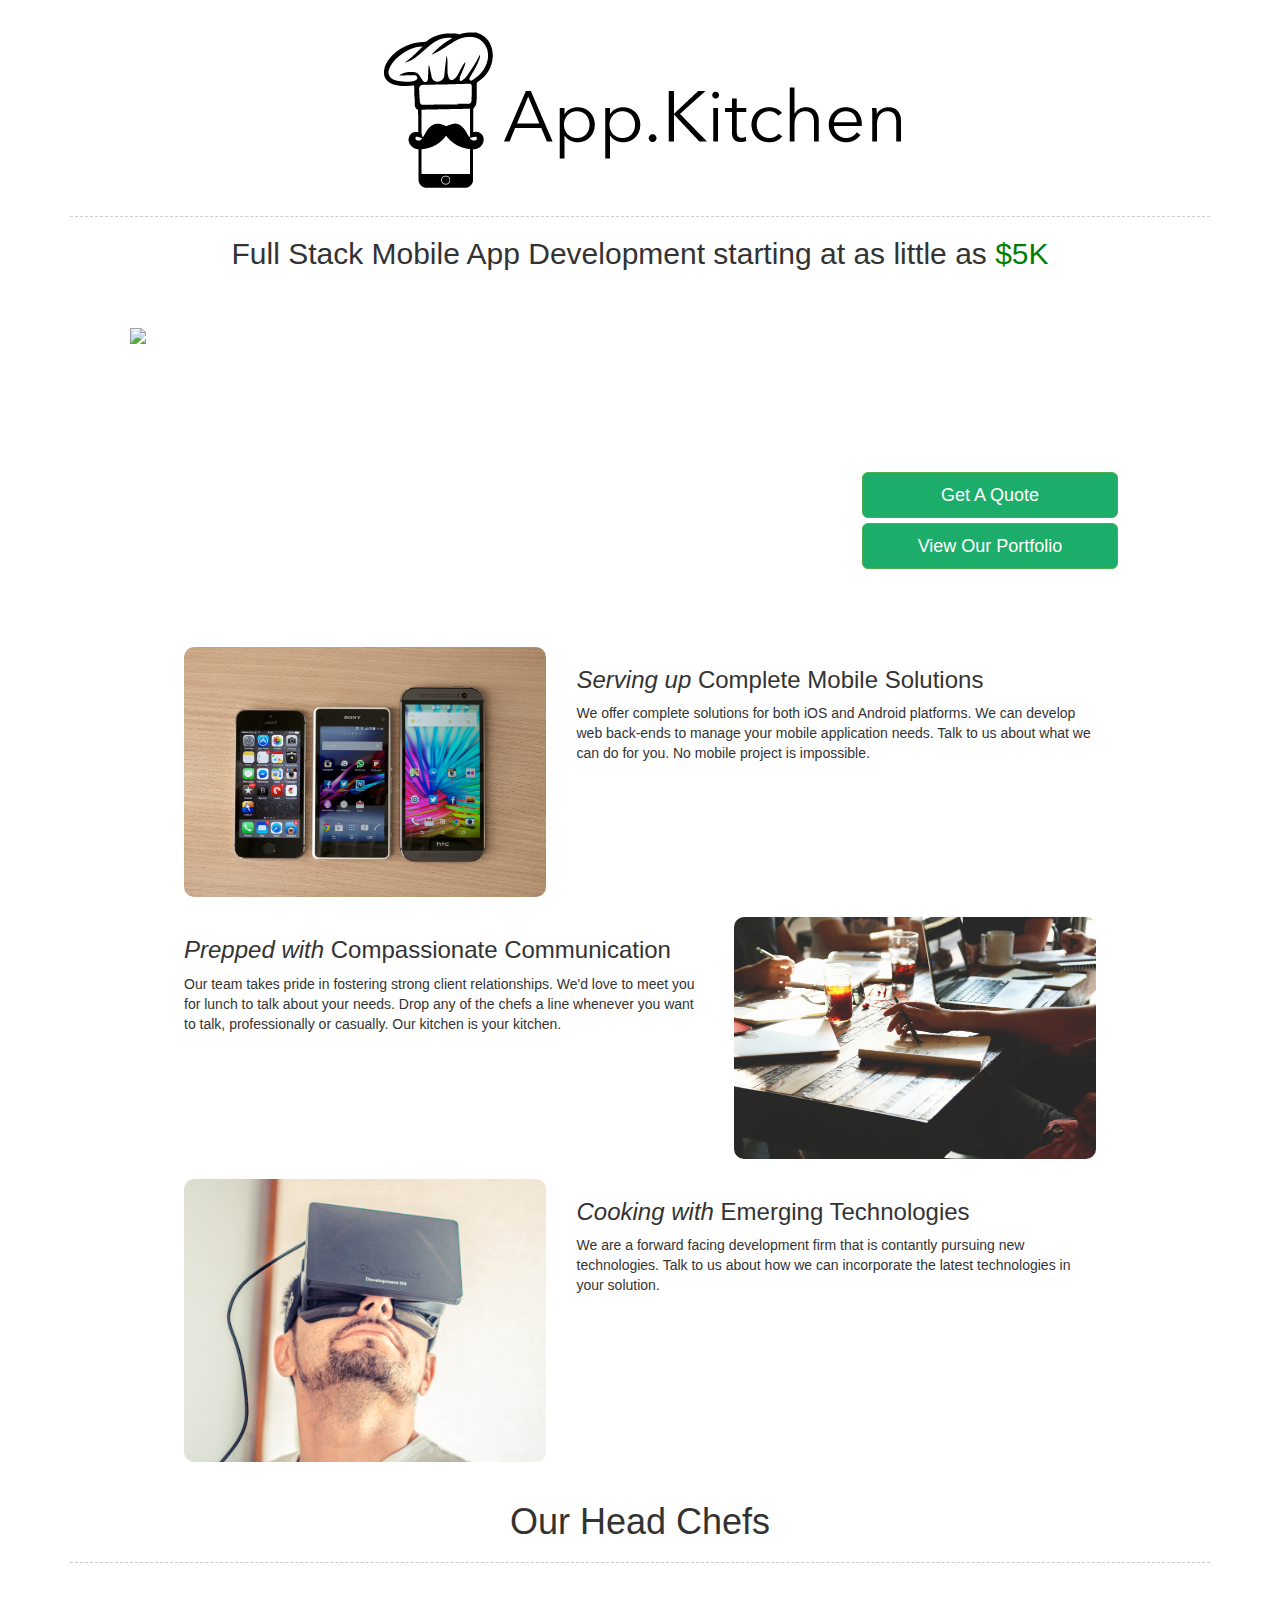
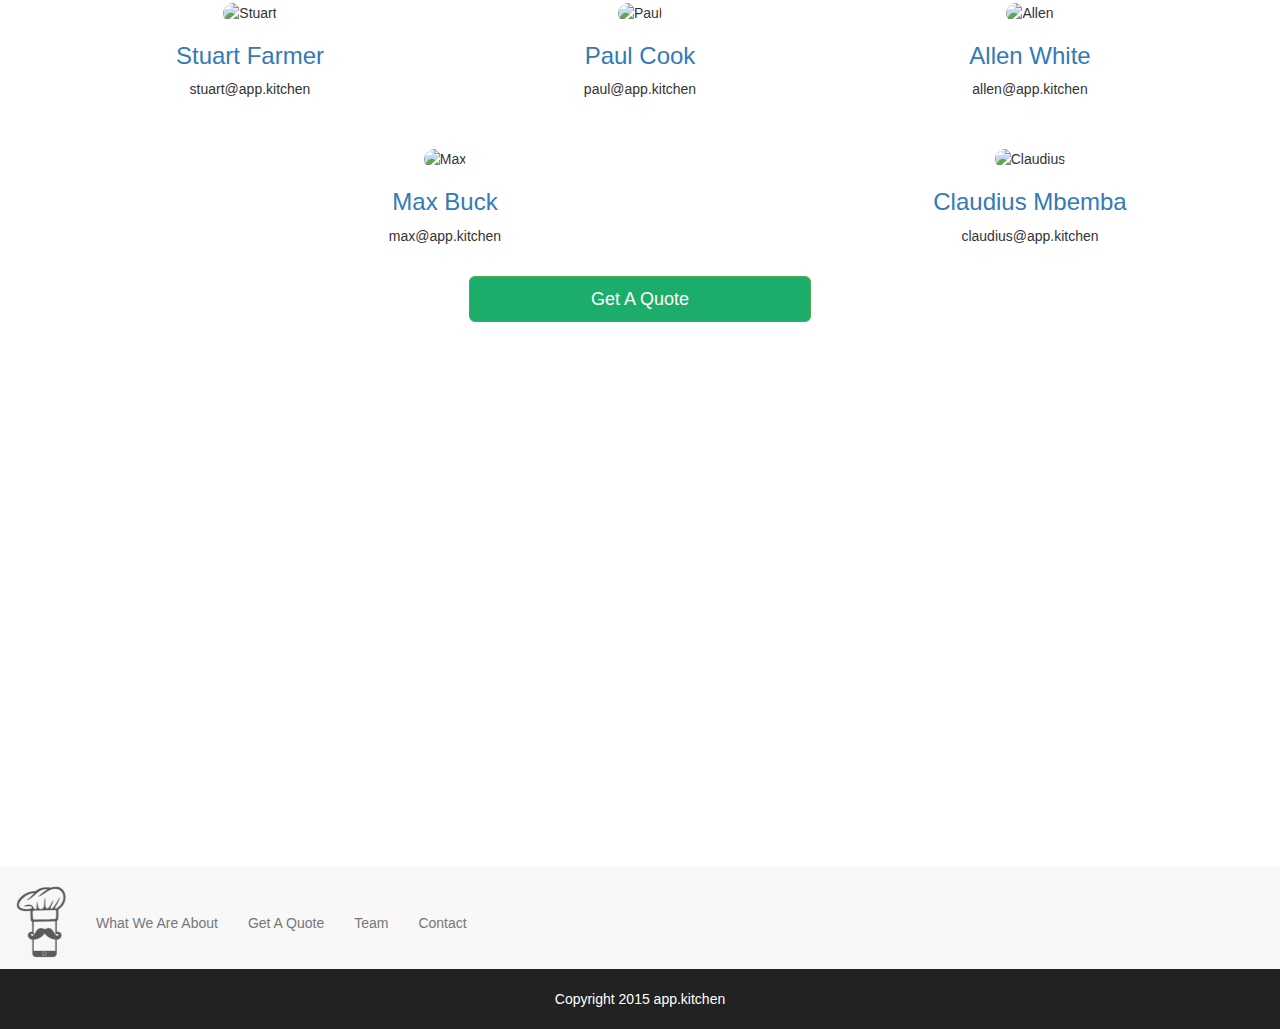
==== commit 8b188318: "new layout" ====
--- a/index.html
+++ b/index.html
@@ -248,7 +248,7 @@
 				</div>
 				<br><br>
 				<div class="row">
-					<div class="col-md-4">
+					<div class="col-md-4 col-md-offset-2">
 						<img src="img/max-sm.jpg" alt="Max" class="circle">
 						<h3><a href="mailto:max@app.kitchen" title="max@app.kitchen">Max Buck</a></h3>
 						<p>max@app.kitchen</p>
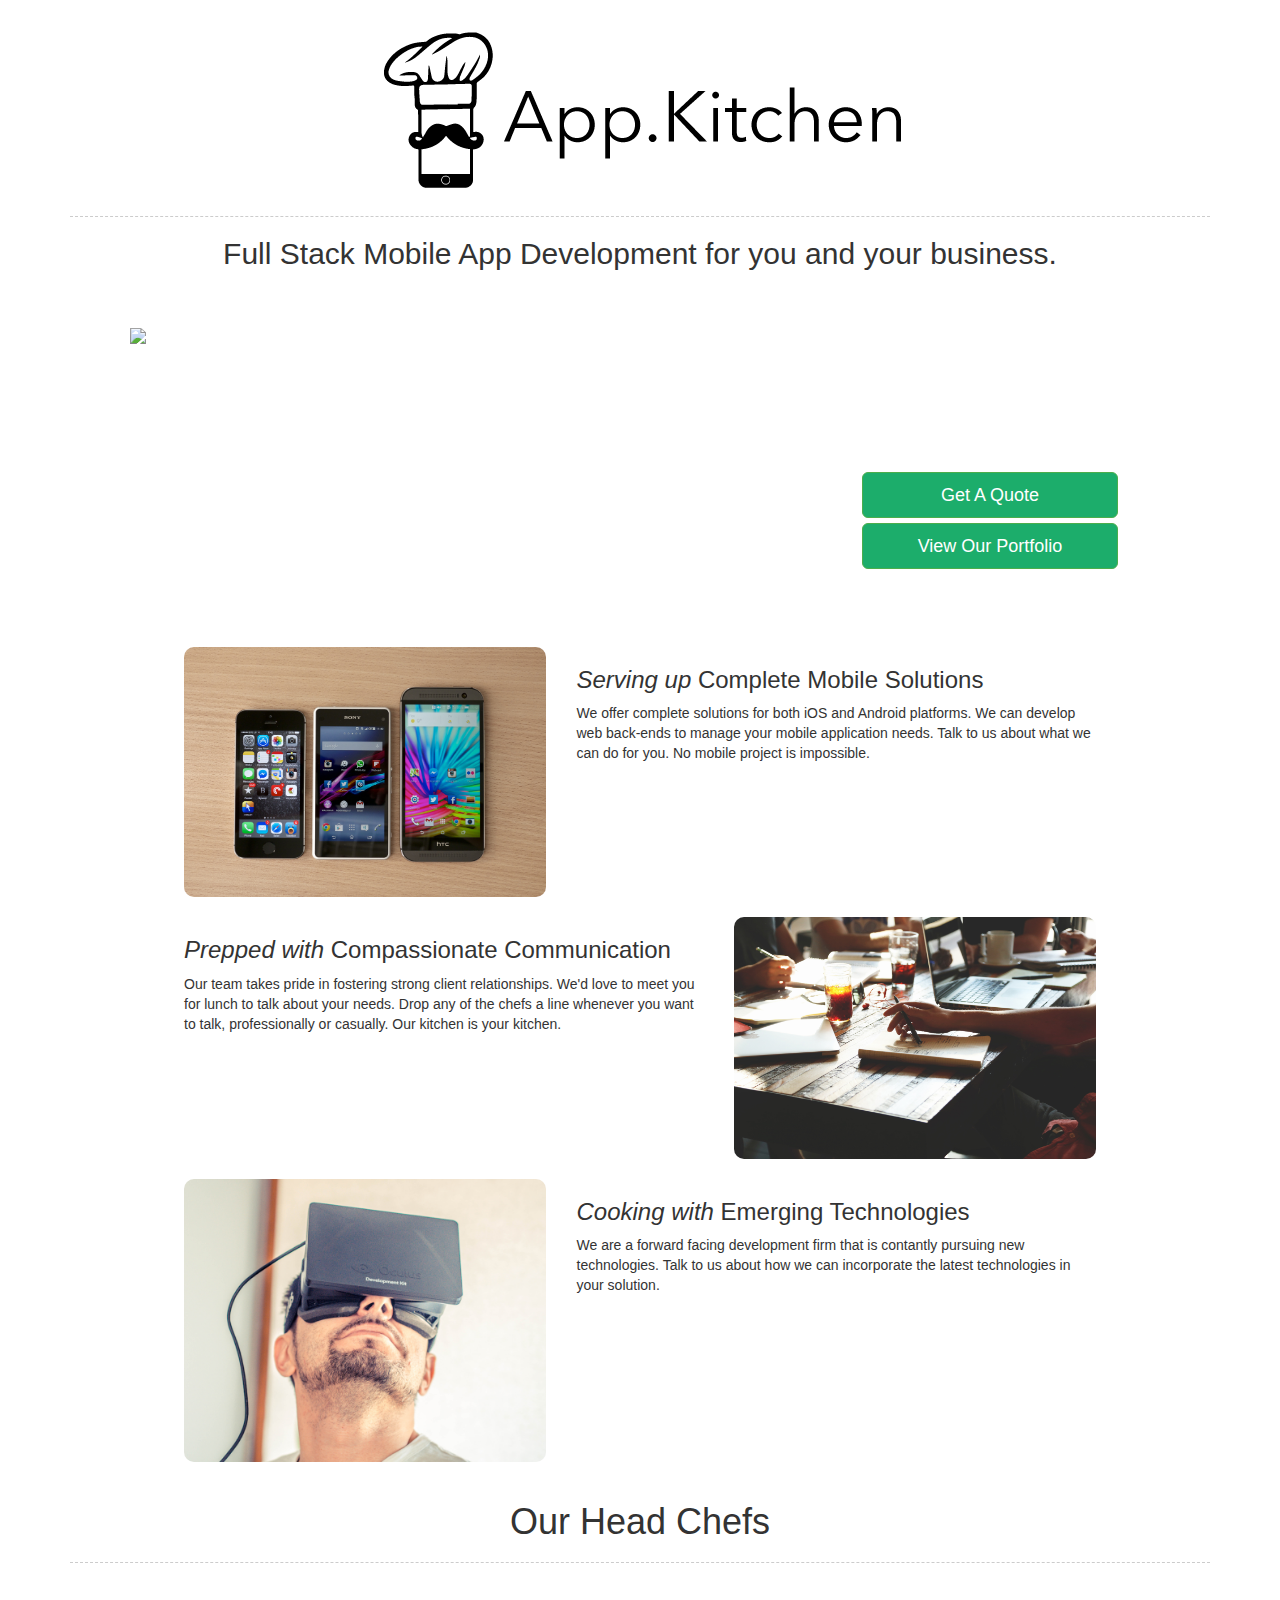
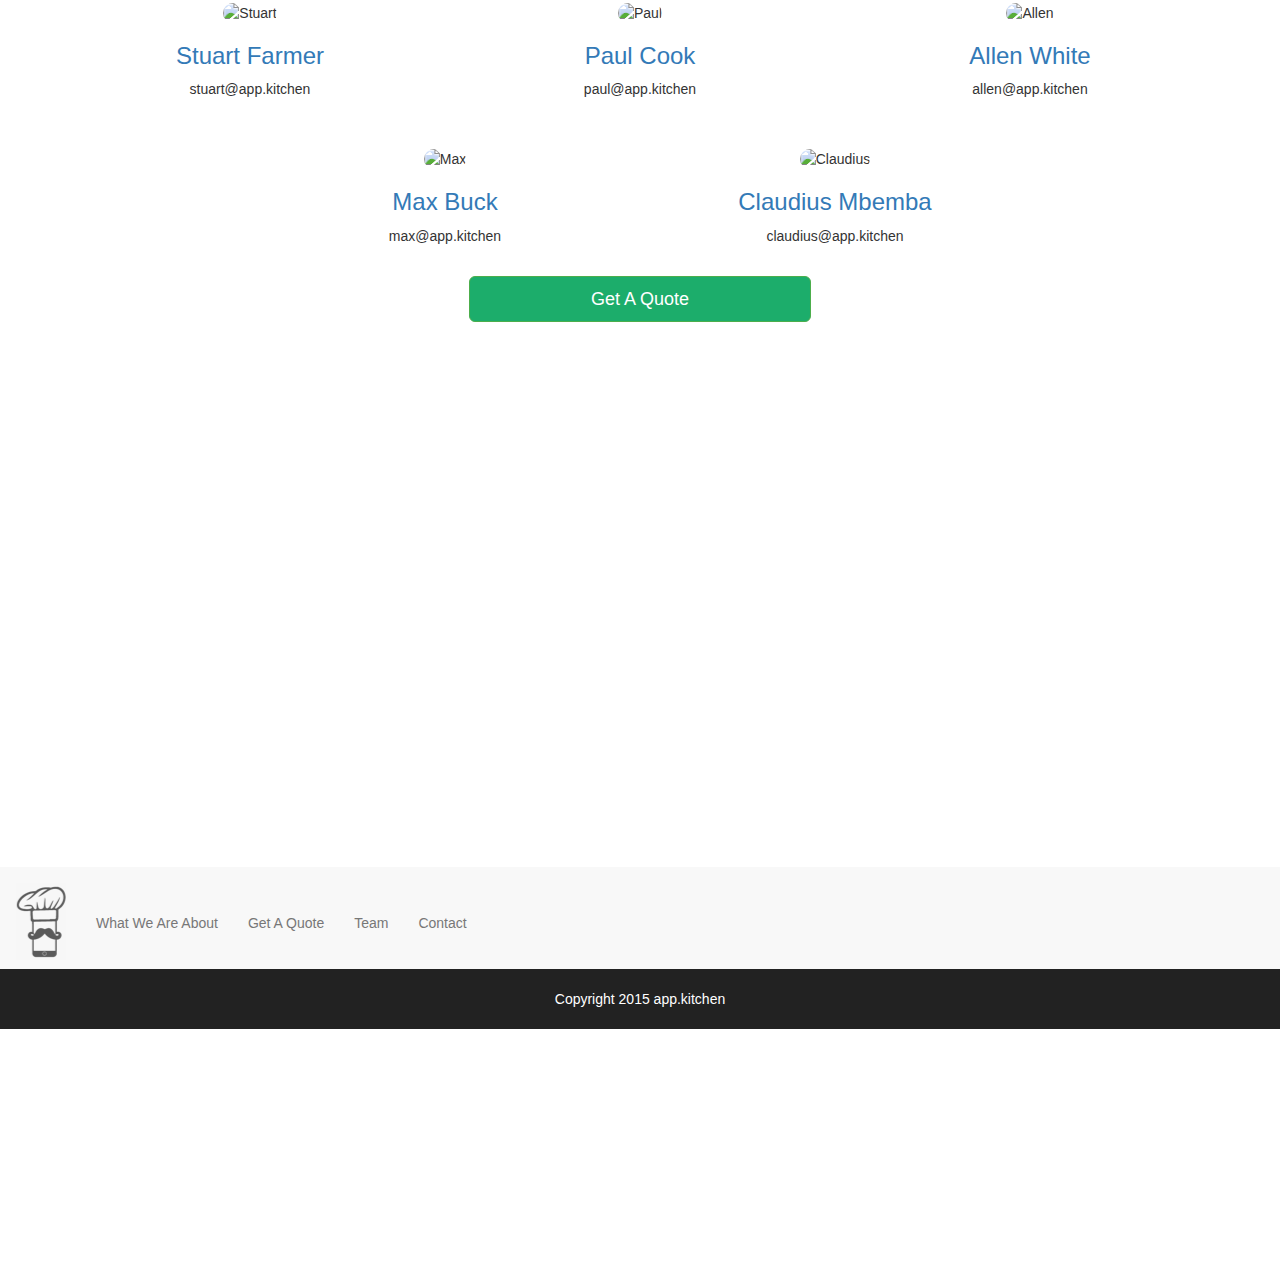
==== commit ed3c5dbd: "new layout" ====
--- a/index.html
+++ b/index.html
@@ -145,7 +145,7 @@
 
 		<div class="subtitle">
 			<center>
-				<h2>Full Stack Mobile App Development starting at as little as <span class="money">$5K</span></h2>
+				<h2>Full Stack Mobile App Development for you and your business.</h2>
 			</center>
 		</div>
 
@@ -253,7 +253,7 @@
 						<h3><a href="mailto:max@app.kitchen" title="max@app.kitchen">Max Buck</a></h3>
 						<p>max@app.kitchen</p>
 					</div>
-					<div class="col-md-4 col-md-offset-2">
+					<div class="col-md-4">
 						<img src="img/claudius-sm.jpg" alt="Claudius" class="circle">
 						<h3><a href="mailto:claudius@app.kitchen" title="claudius@app.kitchen">Claudius Mbemba</a></h3>
 						<p>claudius@app.kitchen</p>
@@ -264,39 +264,34 @@
 			<div class="team visible-sm">
 				<div class="row">
 					<div class="col-xs-6">
-						<img src="img/claudius-sm.jpg" alt="Claudius" class="circle">
-						<h3><a href="mailto:claudius@app.kitchen" title="claudius@app.kitchen">Claudius Mbemba</a></h3>
-						<h4>CEO</h4>
-						<p>claudius@app.kitchen</p>
+						<img src="img/stuart-sm.jpg" alt="Stuart" class="circle">
+						<h3><a href="mailto:stuart@app.kitchen" title="stuart@app.kitchen">Stuart Farmer</a></h3>
+						<p>stuart@app.kitchen</p>
 					</div>
 					<div class="col-xs-6">
 						<img src="img/paul.png" alt="Paul" class="circle">
 						<h3><a href="mailto:paul@app.kitchen" title="paul@app.kitchen">Paul Cook</a></h3>
-						<h4>CFO</h4>
 						<p>paul@app.kitchen</p>
 					</div>
 				</div>
 				<br><br>
 				<div class="row">
 					<div class="col-xs-6">
-						<img src="img/stuart-sm.jpg" alt="Stuart" class="circle">
-						<h3><a href="mailto:stuart@app.kitchen" title="stuart@app.kitchen">Stuart Farmer</a></h3>
-						<h4>CXO</h4>
-						<p>stuart@app.kitchen</p>
-					</div>
-					<div class="col-xs-6">
 						<img src="img/allen-sm.jpg" alt="Allen" class="circle">
 						<h3><a href="mailto:allen@app.kitchen" title="allen@app.kitchen">Allen White</a></h3>
-						<h4>CTO</h4>
 						<p>allen@app.kitchen</p>
+					</div>
+					<div class="col-xs-6">
+						<img src="img/max-sm.jpg" alt="Max" class="circle">
+						<h3><a href="mailto:max@app.kitchen" title="max@app.kitchen">Max Buck</a></h3>
+						<p>max@app.kitchen</p>
 					</div>
 					<br><br>
 					<div class="row">
 						<div class="col-xs-12">
-							<img src="img/max-sm.jpg" alt="Max" class="circle">
-							<h3><a href="mailto:max@app.kitchen" title="max@app.kitchen">Max Buck</a></h3>
-							<h4>CTO</h4>
-							<p>max@app.kitchen</p>
+							<img src="img/claudius-sm.jpg" alt="Claudius" class="circle">
+							<h3><a href="mailto:claudius@app.kitchen" title="claudius@app.kitchen">Claudius Mbemba</a></h3>
+							<p>claudius@app.kitchen</p>
 						</div>
 					</div>
 				</div>
@@ -310,11 +305,12 @@
 			</div>
 
 			<div class="row">
-				<div class="col-md-12 google-maps">
+				<div class="col-md-12 google-maps" style="z-index:0">
 					<!-- 	  				<img src="img/bottom.png" class="bottomimage" style="max-width:100%;height:auto;"> -->
 					<iframe width="600" height="450" frameborder="0" style="border:0"
 					src="https://www.google.com/maps/embed/v1/place?q=Columbus,+OH,+United+States&key=AIzaSyCU7rZMOqBsI87fpoZBSIxQPs0A9yLK6k0"></iframe>
 				</div>
+				<div style="position: absolute; width:100%; height:100%; z-index:1"></div>
 			</div>
 		</div> 	<!-- <div class="container" id="top"> -->
 
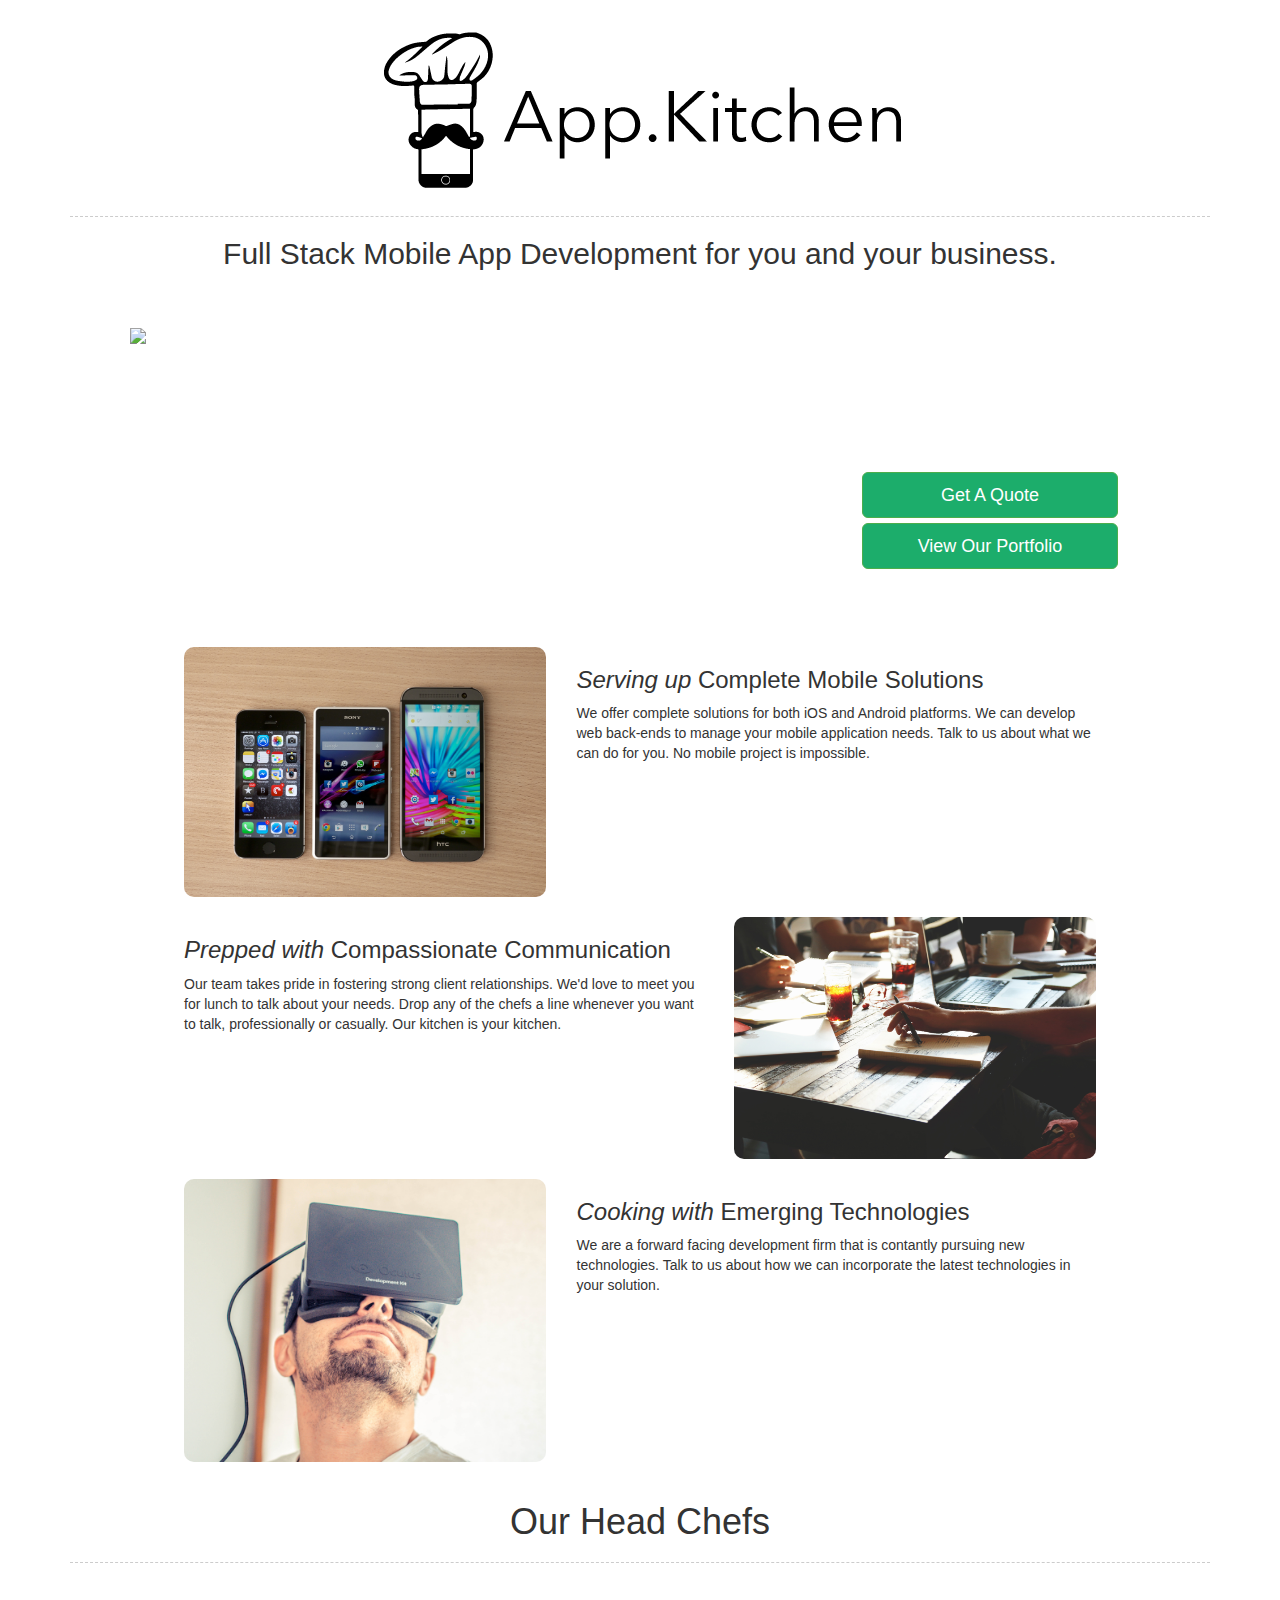
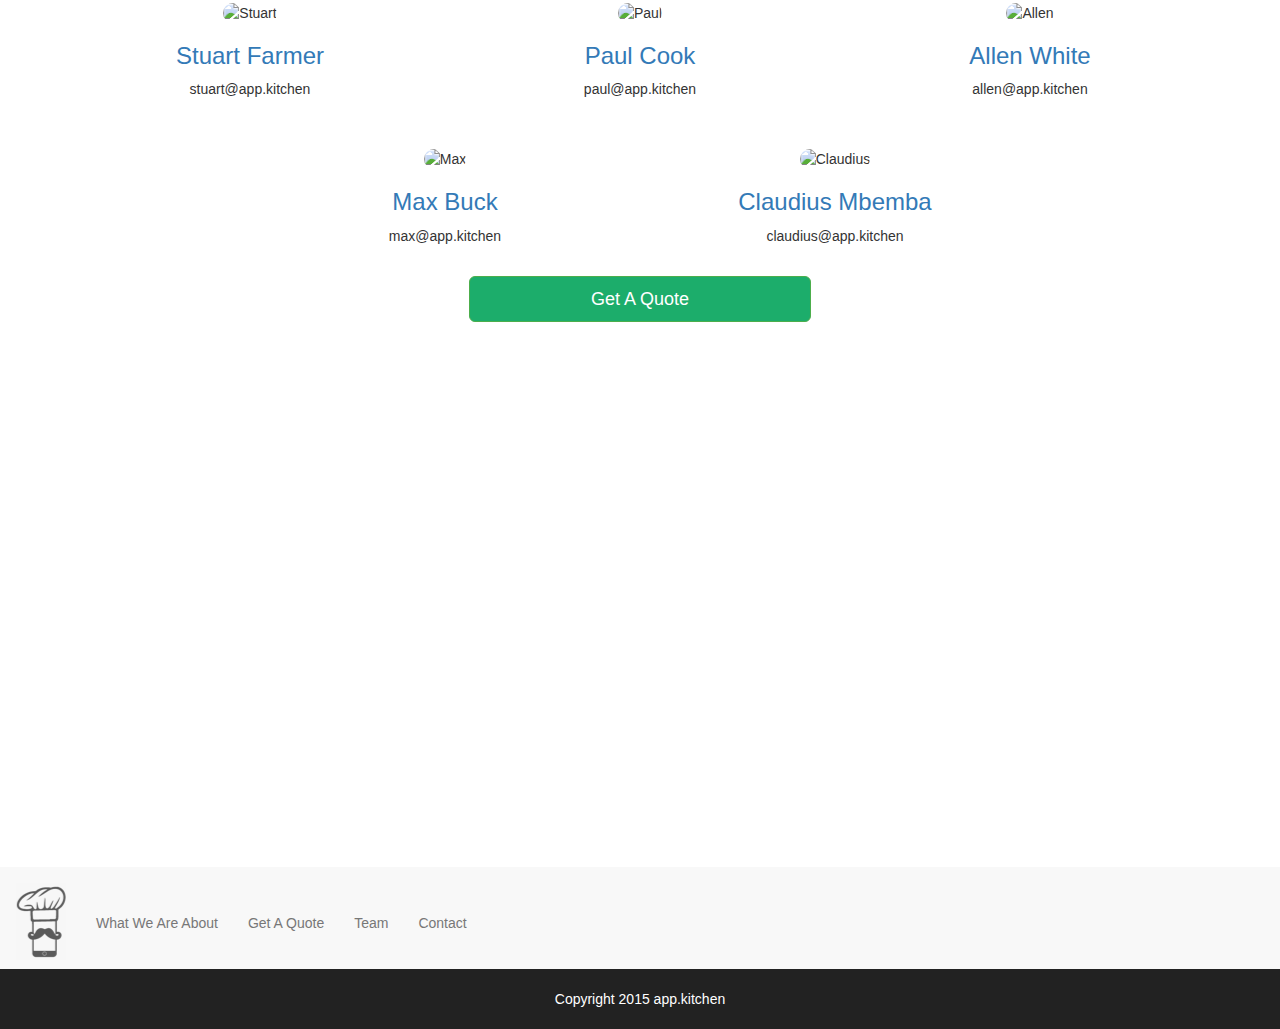
==== commit c7b95b26: "new layout" ====
--- a/index.html
+++ b/index.html
@@ -305,12 +305,13 @@
 			</div>
 
 			<div class="row">
-				<div class="col-md-12 google-maps" style="z-index:0">
+				<div class="col-md-12 google-maps">
 					<!-- 	  				<img src="img/bottom.png" class="bottomimage" style="max-width:100%;height:auto;"> -->
-					<iframe width="600" height="450" frameborder="0" style="border:0"
+					<iframe width="600" height="450" frameborder="0" style="border:0; z-index:0"
 					src="https://www.google.com/maps/embed/v1/place?q=Columbus,+OH,+United+States&key=AIzaSyCU7rZMOqBsI87fpoZBSIxQPs0A9yLK6k0"></iframe>
-				</div>
-				<div style="position: absolute; width:100%; height:100%; z-index:1"></div>
+					<div style="position: relative; width:100%; height:100%; z-index:1"></div>
+				</div>
+				
 			</div>
 		</div> 	<!-- <div class="container" id="top"> -->
 
@@ -323,9 +324,9 @@
 				</div>
 				<ul class="nav navbar-nav">
 					<li><a href="#about">What We Are About</a></li>
-					<li><a href="mailto:hello@app.kitchen?subject=I need to build an app! &body=Hey chefs, ">Get A Quote</a></li>
+					<li><a href="mailto:stuart@app.kitchen?subject=I need to build an app! &body=Hey chefs, ">Get A Quote</a></li>
 					<li><a href="#team">Team</a></li>
-					<li><a href="mailto:hello@app.kitchen?subject=">Contact</a></li>
+					<li><a href="mailto:stuart@app.kitchen?subject=">Contact</a></li>
 				</ul>
 			</div>
 		</nav>
